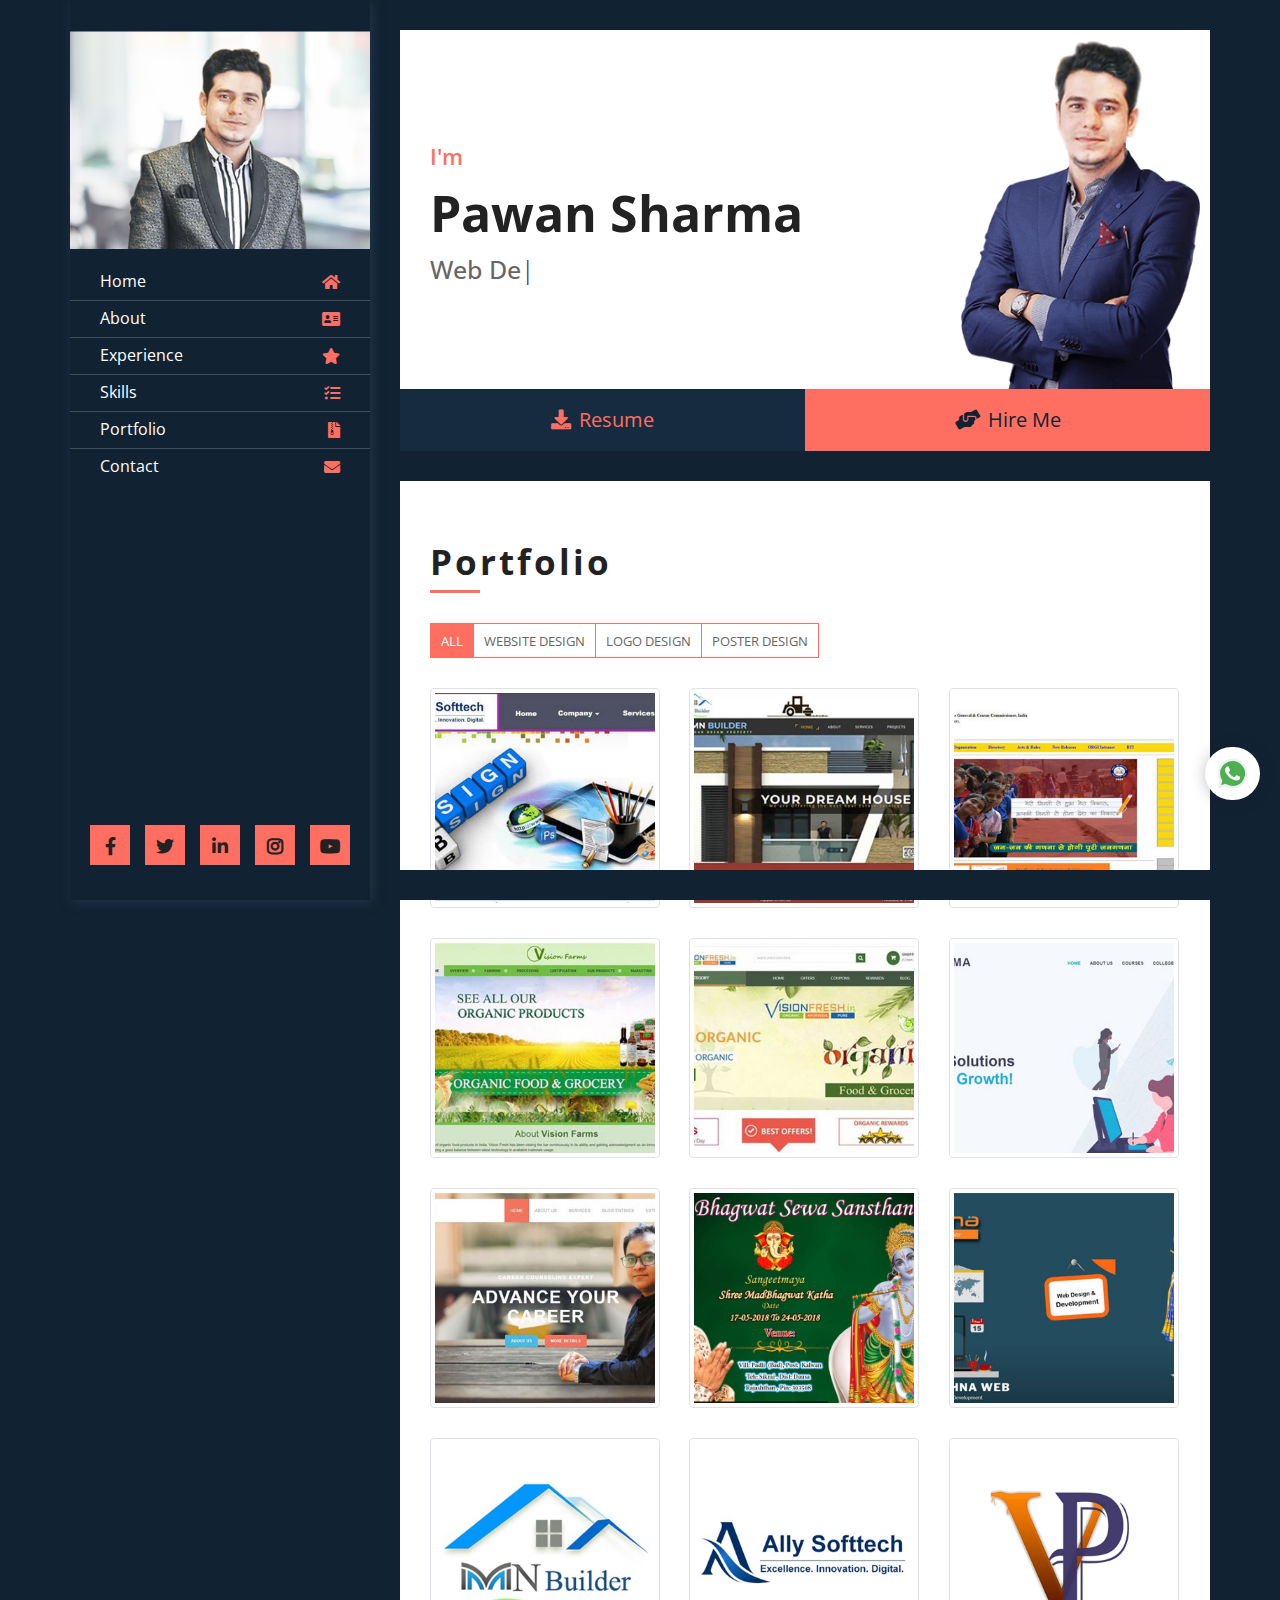
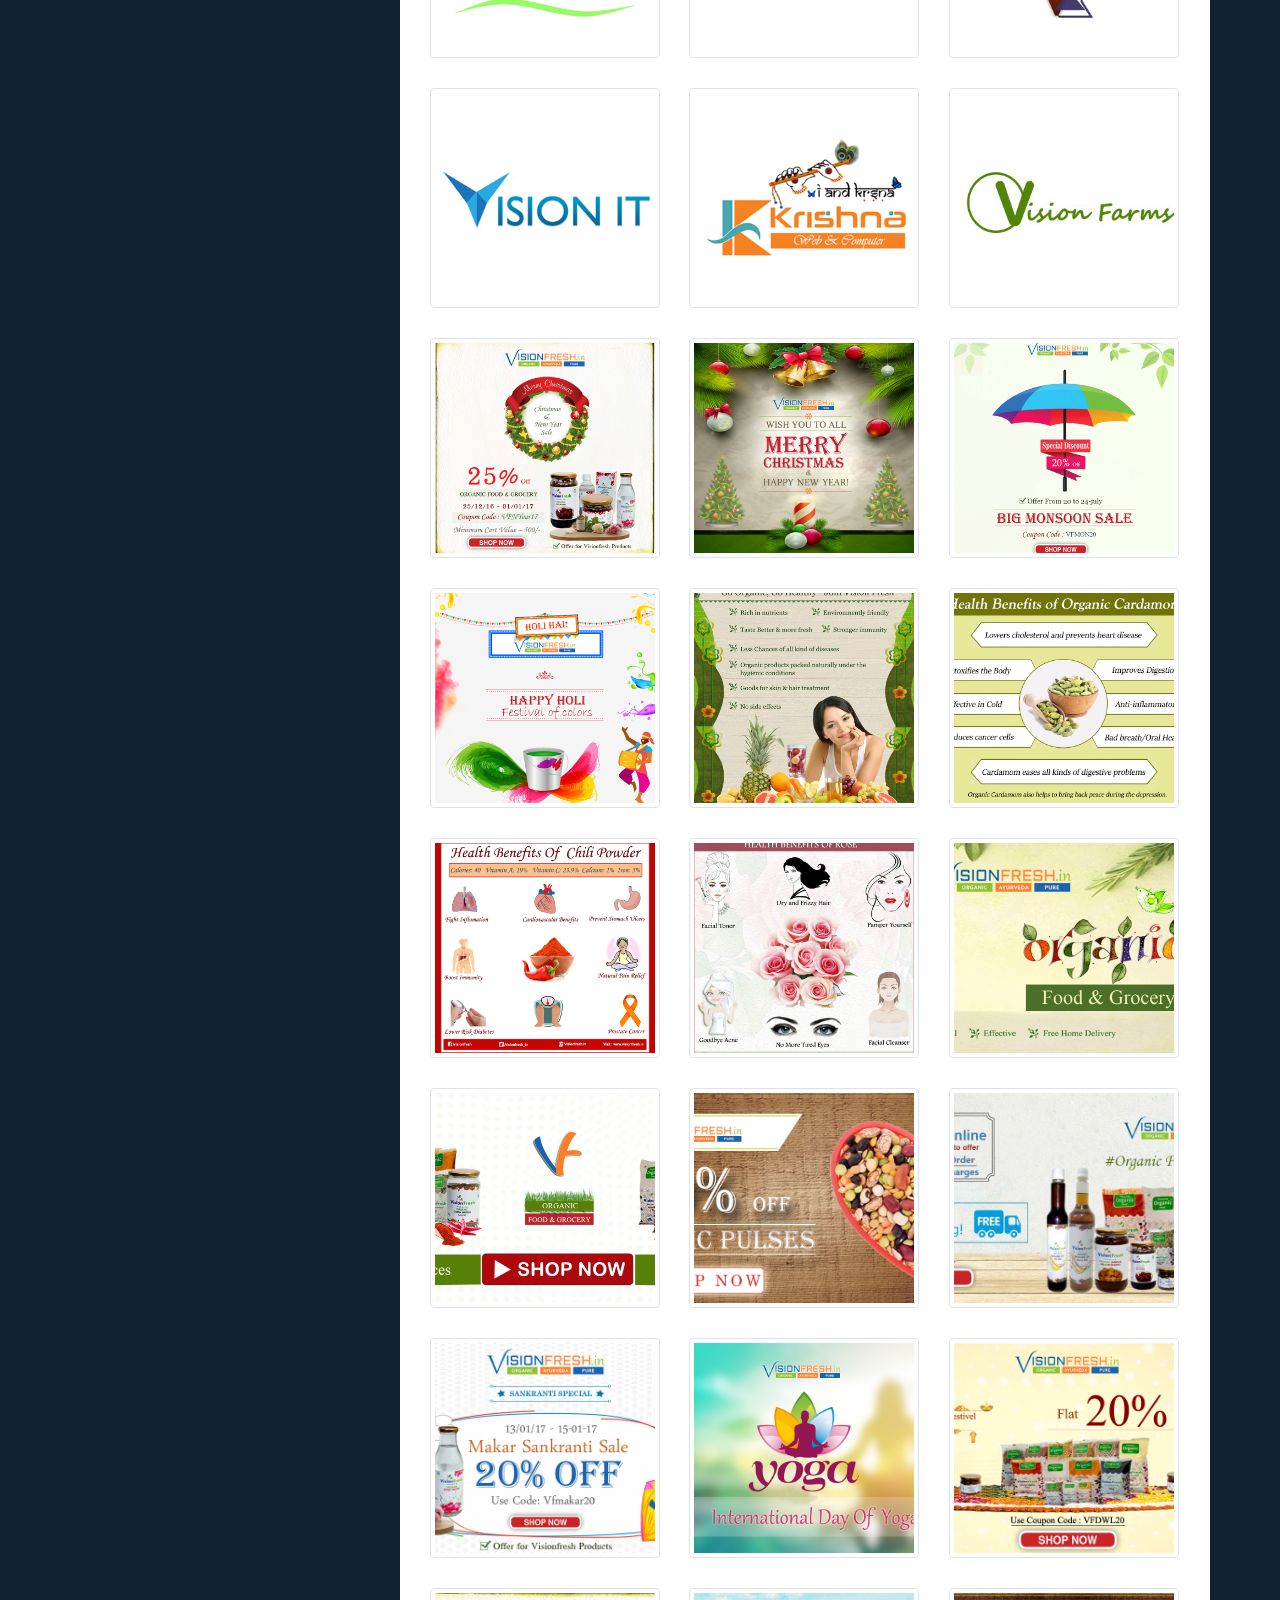
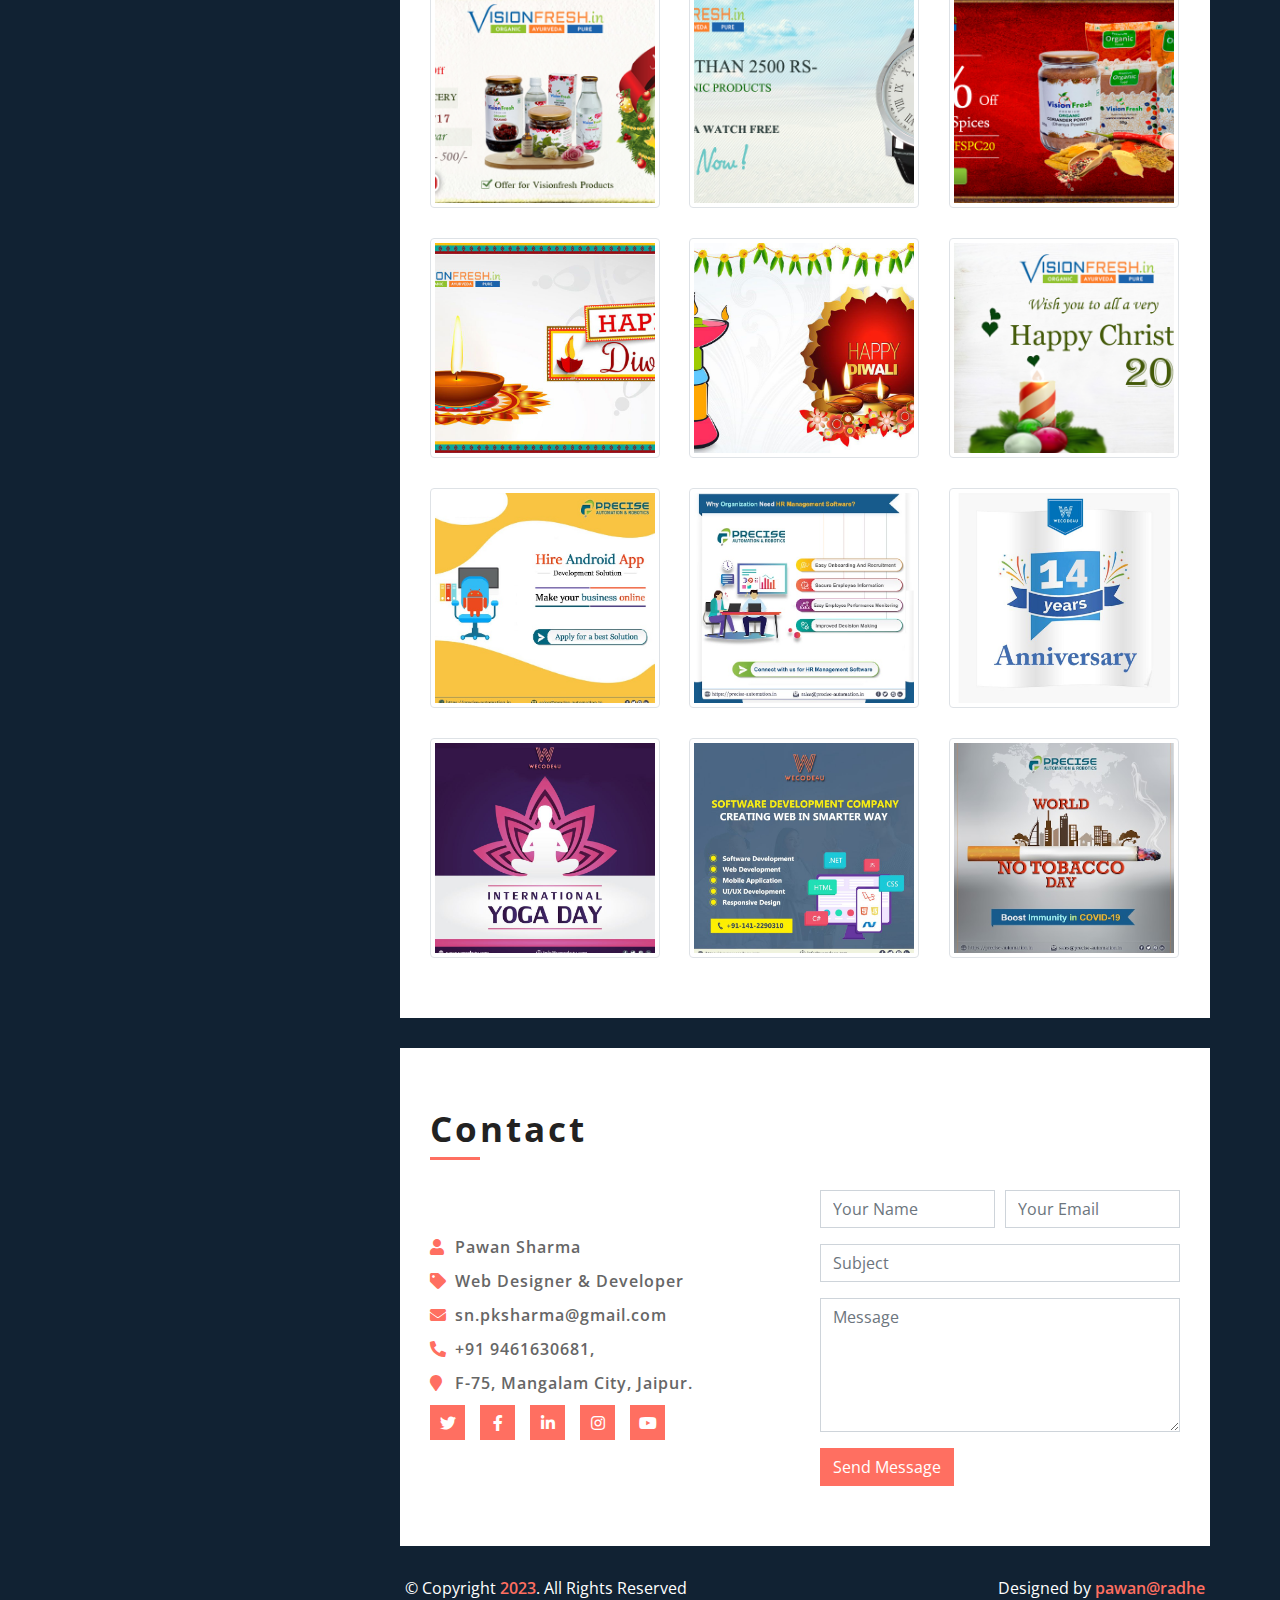
==== portfolio.html @ e3b27706 "add a portfolio" ====
<!DOCTYPE html>
<html lang="en">
<head>
<meta charset="utf-8">
<title>Pawan Sharma Web Designer, UI/UX Developer, Graphic Artist.</title>
<meta content="width=device-width, initial-scale=1.0" name="viewport">
<meta name="description" content="Pawan Sharma Web Designer, UI/UX Developer, Graphic Artist.">
<meta name="keywords" content="Pawan Sharma Web Designer, Web Developer, UI/UX Designer, UI/UX Developer, Graphic Designer">

<!-- Favicon -->
<link href="img/fevicon.png" rel="icon">
<!-- Google Fonts -->
<link href="https://fonts.googleapis.com/css2?family=Open+Sans:300;400;600;700;800&display=swap" rel="stylesheet">
<link href="https://cdnjs.cloudflare.com/ajax/libs/font-awesome/5.10.0/css/all.min.css" rel="stylesheet">
<!-- CSS Libraries -->
<link href="css/bootstrap.min.css" rel="stylesheet">
<link href="lib/slick/slick.css" rel="stylesheet">
<link href="lib/slick/slick-theme.css" rel="stylesheet">
<link href="lib/lightbox/css/lightbox.min.css" rel="stylesheet">

<!-- Stylesheet -->
<link href="css/style.css" rel="stylesheet">

</head>

<body data-spy="scroll" data-target=".navbar" data-offset="51">

    <div class="snowflake"></div>
    <div class="snowflake"></div>
    <div class="snowflake"></div>
    <div class="snowflake"></div>
    <div class="snowflake"></div>
    <div class="snowflake"></div>
    <div class="snowflake"></div>
    <div class="snowflake"></div>
    <div class="snowflake"></div>
    <div class="snowflake"></div>
    <div class="snowflake"></div>
    <div class="snowflake"></div>
    <div class="snowflake"></div>
    <div class="snowflake"></div>
    <div class="snowflake"></div>
    <div class="snowflake"></div>
    <div class="snowflake"></div>
    <div class="snowflake"></div>
    <div class="snowflake"></div>
    <div class="snowflake"></div>
    <div class="snowflake"></div>
    <div class="snowflake"></div>
    <div class="snowflake"></div>
    <div class="snowflake"></div>
    <div class="snowflake"></div>
    <div class="snowflake"></div>
    <div class="snowflake"></div>
    <div class="snowflake"></div>
    <div class="snowflake"></div>
    <div class="snowflake"></div>
    <div class="snowflake"></div>
    <div class="snowflake"></div>
    <div class="snowflake"></div>
    <div class="snowflake"></div>
    <div class="snowflake"></div>
    <div class="snowflake"></div>
    <div class="snowflake"></div>
    <div class="snowflake"></div>
    <div class="snowflake"></div>
    <div class="snowflake"></div>
    <div class="snowflake"></div>
    <div class="snowflake"></div>
    <div class="snowflake"></div>
    <div class="snowflake"></div>
    <div class="snowflake"></div>
    <div class="snowflake"></div>
    <div class="snowflake"></div>
    <div class="snowflake"></div>
    <div class="snowflake"></div>
    <div class="snowflake"></div>

    <div class="wrapper">
            <div class="sidebar"><br>
                <div class="sidebar-header">
                    <img src="img/profile-3.png" alt="Image">
                </div>
                <div class="sidebar-content">
                    <nav class="navbar navbar-expand-md bg-dark navbar-dark">
                        <a href="main.html" class="navbar-brand" style="font-family: cursive; font-size: 1.75rem;">Pawan Sharma</a>
                        <button type="button" class="navbar-toggler" data-toggle="collapse" data-target="#navbarCollapse">
                            <span class="navbar-toggler-icon"></span>
                        </button>
                        <div class="collapse navbar-collapse" id="navbarCollapse">
                            <ul class="nav navbar-nav">
                                <li class="nav-item">
                                    <a class="nav-link" href="main.html">Home<i class="fa fa-home"></i></a>
                                </li>
                                <li class="nav-item">
                                    <a class="nav-link" href="main.html">About<i class="fa fa-address-card"></i></a>
                                </li>
                                <li class="nav-item">
                                    <a class="nav-link" href="main.html">Experience<i class="fa fa-star"></i></a>
                                </li>
                                <li class="nav-item">
                                    <a class="nav-link" href="main.html">Skills<i class="fa fa-tasks"></i></a>
                                </li>
                                <li class="nav-item">
                                    <a class="nav-link" href="#portfolio">Portfolio<i class="fa fa-file-archive"></i></a>
                                </li>
                                <li class="nav-item">
                                    <a class="nav-link" href="#contact">Contact<i class="fa fa-envelope"></i></a>
                                </li>
                            </ul>
                        </div>
                    </nav>
                </div>
                <div class="sidebar-footer">
                    <a href="https://www.facebook.com/pkpawansharma2" target="_blank"><i class="fab fa-facebook-f"></i></a>
                    <a href="https://twitter.com/PawanRadhe" target="_blank"><i class="fab fa-twitter"></i></a>
                    <a href="https://www.linkedin.com/in/pawanwebdesigner/" target="_blank"><i class="fab fa-linkedin-in"></i></a>
                    <a href="#" target="_blank"><i class="fab fa-instagram" style="font-weight: bold"></i></a>
                    <a href="#" target="_blank"><i class="fab fa-youtube" style="font-weight: bold"></i></a>
                </div>
            </div>
            
            <div class="content">
                <!-- Header Start -->
                <div class="header" id="header">
                    <div class="content-inner">
                        <p>I'm</p>
                        <h1>Pawan Sharma</h1>
                        <h2></h2>
                        <div class="typed-text">Web Designer, Web Developer, Front End Developer, UI/UX Developer, Graphic Designer</div>
                    </div>
                </div>
                <!-- Header End -->
                
                <!-- Large Button Start -->
                <div class="large-btn">
                    <div class="content-inner">
                        <a class="btn" href="img/CURRICULUM_VITAE.pdf" target="_blank"><i class="fa fa-download"></i>Resume</a>
                        <a class="btn" href="#contact"><i class="fa fa-hands-helping"></i>Hire Me</a>
                    </div>
                </div>
                <!-- Large Button End -->
               
                <!-- Portfolio Start -->
                <div class="portfolio" id="portfolio">
                    <div class="content-inner">
                        <div class="content-header">
                            <h2>Portfolio</h2>
                        </div>
                        <div class="row">
                            <div class="col-lg-12">
                                <ul id="portfolio-flters">
                                    <li data-filter="*" class="filter-active">All</li>
                                    <li data-filter=".web-design">Website Design</li>
                                    <li data-filter=".logo-design">Logo Design</li>
                                    <li data-filter=".poster-design">Poster Design</li>
                                </ul>
                            </div>
                        </div>
                        <div class="row portfolio-container">
                            <div class="col-lg-4 col-md-6 portfolio-item web-design">
                                <div class="portfolio-wrap">
                                    <figure>
                                        <img src="img/Allysofttech-1.jpg" class="img-fluid img-thumbnail" alt="">
                                        <a href="img/Allysofttech-2.png" data-lightbox="portfolio" data-title="Ally Softtech" class="link-preview" title="Preview"><i class="fa fa-eye"></i></a>
                                        
                                        <a class="portfolio-title" href="#">Ally Softtech <span>www.allysofttech.com</span></a>
                                    </figure>
                                </div>
                            </div>

                            <div class="col-lg-4 col-md-6 portfolio-item web-design">
                                <div class="portfolio-wrap">
                                    <figure>
                                        <img src="img/mnbuilder-1.jpg" class="img-fluid img-thumbnail" alt="">
                                        <a href="img/mnbuilder-2.jpg" class="link-preview" data-lightbox="portfolio" data-title="MN Builder" title="Preview"><i class="fa fa-eye"></i></a>
                                        
                                        <a class="portfolio-title" href="#">MN Bulder <span>www.mnbuilder.co.in</span></a>
                                    </figure>
                                </div>
                            </div>

                            <div class="col-lg-4 col-md-6 portfolio-item web-design">
                                <div class="portfolio-wrap">
                                    <figure>
                                        <img src="img/ORGI-1.jpg" class="img-fluid img-thumbnail" alt="">
                                        <a href="img/ORGI-2.jpg" class="link-preview" data-lightbox="portfolio" data-title="Census of India" title="Preview"><i class="fa fa-eye"></i></a>
                                        
                                        <a class="portfolio-title" href="#">Census of India <span>www.censusindia.gov.in</span></a>
                                    </figure>
                                </div>
                            </div>

                            <div class="col-lg-4 col-md-6 portfolio-item web-design">
                                <div class="portfolio-wrap">
                                    <figure>
                                        <img src="img/visionfarm-1.jpg" class="img-fluid img-thumbnail" alt="">
                                        <a href="img/visionfarm-2.jpg" class="link-preview" data-lightbox="portfolio" data-title="Vision Farms" title="Preview"><i class="fa fa-eye"></i></a>

                                        <a class="portfolio-title" href="#">Vision Farms <span>www.visionfarms.in</span></a>
                                    </figure>
                                </div>
                            </div>

                            <div class="col-lg-4 col-md-6 portfolio-item web-design">
                                <div class="portfolio-wrap">
                                    <figure>
                                        <img src="img/visionfresh-1.jpg" class="img-fluid img-thumbnail" alt="">
                                        <a href="img/visionfresh-2.jpg" class="link-preview" data-lightbox="portfolio" data-title="Vision Fresh" title="Preview"><i class="fa fa-eye"></i></a>
                                        
                                        <a class="portfolio-title" href="#">Vision Fresh <span>www.visionfresh.in</span></a>
                                    </figure>
                                </div>
                            </div>

                            <div class="col-lg-4 col-md-6 portfolio-item web-design">
                                <div class="portfolio-wrap">
                                    <figure>
                                        <img src="img/CP-1.jpg" class="img-fluid img-thumbnail" alt="">
                                        <a href="img/CP-2.jpg" class="link-preview" data-lightbox="portfolio" data-title="CP Sharma" title="Preview"><i class="fa fa-eye"></i></a>
                                        
                                        <a class="portfolio-title" href="#">CP Sharma <span>Career Counsellor</span></a>
                                    </figure>
                                </div>
                            </div>

                            <div class="col-lg-4 col-md-6 portfolio-item web-design">
                                <div class="portfolio-wrap">
                                    <figure>
                                        <img src="img/CP-11.jpg" class="img-fluid img-thumbnail" alt="">
                                        <a href="img/CP-12.jpg" class="link-preview" data-lightbox="portfolio" data-title="CP Sharma" title="Preview"><i class="fa fa-eye"></i></a>
                                        
                                        <a class="portfolio-title" href="#">CP Sharma <span>www.cpsharma.com</span></a>
                                    </figure>
                                </div>
                            </div>

                            <div class="col-lg-4 col-md-6 portfolio-item web-design">
                                <div class="portfolio-wrap">
                                    <figure>
                                        <img src="img/rahul-1.png" class="img-fluid img-thumbnail" alt="">
                                        <a href="img/rahul-2.png" class="link-preview" data-lightbox="portfolio" data-title="Bhai Rahul Dwivedi" title="Preview"><i class="fa fa-eye"></i></a>
                                        
                                        <a class="portfolio-title" href="#">Bhai Rahul Dwivedi <span>www.bhairahuldwivedi.com</span></a>
                                    </figure>
                                </div>
                            </div>

                            <div class="col-lg-4 col-md-6 portfolio-item web-design">
                                <div class="portfolio-wrap">
                                    <figure>
                                        <img src="img/krishnaweb-1.jpg" class="img-fluid img-thumbnail" alt="">
                                        <a href="img/krishnaweb-2.jpg" class="link-preview" data-lightbox="portfolio" data-title="Krishna Web" title="Preview"><i class="fa fa-eye"></i></a>
                                        
                                        <a class="portfolio-title" href="#">Krishna Web <span>www.krishnaweb.co.in</span></a>
                                    </figure>
                                </div>
                            </div>

                            <div class="col-lg-4 col-md-6 portfolio-item logo-design">
                                <div class="portfolio-wrap">
                                    <figure>
                                        <img src="img/logo-1.png" class="img-fluid img-thumbnail" alt="">
                                        <a href="img/logo-1.2.png" class="link-preview" data-lightbox="portfolio" data-title="MN Builder" title="Preview"><i class="fa fa-eye"></i></a>
                                        
                                        <a class="portfolio-title" href="#">MN Builder <span>www.mnbuilder.com</span></a>
                                    </figure>
                                </div>
                            </div>

                            <div class="col-lg-4 col-md-6 portfolio-item logo-design">
                                <div class="portfolio-wrap">
                                    <figure>
                                        <img src="img/logo-2.png" class="img-fluid img-thumbnail" alt="">
                                        <a href="img/logo-2.2.png" class="link-preview" data-lightbox="portfolio" data-title="Ally Softtech" title="Preview"><i class="fa fa-eye"></i></a>
                                        
                                        <a class="portfolio-title" href="#">Ally Softtech <span>www.allysofttech.com</span></a>
                                    </figure>
                                </div>
                            </div>

                            <div class="col-lg-4 col-md-6 portfolio-item logo-design">
                                <div class="portfolio-wrap">
                                    <figure>
                                        <img src="img/logo-3.png" class="img-fluid img-thumbnail" alt="">
                                        <a href="img/logo-3.2.png" class="link-preview" data-lightbox="portfolio" data-title="Vision Primary" title="Preview"><i class="fa fa-eye"></i></a>
                                        
                                        <a class="portfolio-title" href="#">Vision Primary <span>www.visionprimary.co.in</span></a>
                                    </figure>
                                </div>
                            </div>

                            <div class="col-lg-4 col-md-6 portfolio-item logo-design">
                                <div class="portfolio-wrap">
                                    <figure>
                                        <img src="img/logo-4.png" class="img-fluid img-thumbnail" alt="">
                                        <a href="img/logo-4.2.png" class="link-preview" data-lightbox="portfolio" data-title="Vision IT" title="Preview"><i class="fa fa-eye"></i></a>
                                        
                                        <a class="portfolio-title" href="#">Vision IT <span>www.visionit.com</span></a>
                                    </figure>
                                </div>
                            </div>

                            <div class="col-lg-4 col-md-6 portfolio-item logo-design">
                                <div class="portfolio-wrap">
                                    <figure>
                                        <img src="img/logo-5.png" class="img-fluid img-thumbnail" alt="">
                                        <a href="img/logo-5.2.png" class="link-preview" data-lightbox="portfolio" data-title="Krishna" title="Preview"><i class="fa fa-eye"></i></a>
                                        
                                        <a class="portfolio-title" href="#">Krishna Web <span>www.krishna.com</span></a>
                                    </figure>
                                </div>
                            </div>

                            <div class="col-lg-4 col-md-6 portfolio-item logo-design">
                                <div class="portfolio-wrap">
                                    <figure>
                                        <img src="img/logo-6.png" class="img-fluid img-thumbnail" alt="">
                                        <a href="img/logo-6.2.png" class="link-preview" data-lightbox="portfolio" data-title="Vision Farms" title="Preview"><i class="fa fa-eye"></i></a>
                                        
                                        <a class="portfolio-title" href="#">Vision Farms <span>www.visionfarms.com</span></a>
                                    </figure>
                                </div>
                            </div>
                        

                            <div class="col-lg-4 col-md-6 portfolio-item poster-design">
                                <div class="portfolio-wrap">
                                    <figure>
                                        <img src="img/poster_1.png" class="img-fluid img-thumbnail" alt="">
                                        <a href="img/poster_1.png" class="link-preview" data-lightbox="portfolio" data-title="CP Sharma" title="Preview"><i class="fa fa-eye"></i></a>
                                        
                                        <a class="portfolio-title" href="#">Merry Christmas <span>View Large</span></a>
                                    </figure>
                                </div>
                            </div>

                            <div class="col-lg-4 col-md-6 portfolio-item poster-design">
                                <div class="portfolio-wrap">
                                    <figure>
                                        <img src="img/poster_2.png" class="img-fluid img-thumbnail" alt="">
                                        <a href="img/poster_2.png" class="link-preview" data-lightbox="portfolio" data-title="Bhai Rahul Dwivedi" title="Preview"><i class="fa fa-eye"></i></a>
                                        
                                        <a class="portfolio-title" href="#">Merry Christmas <span>View Large</span></a>
                                    </figure>
                                </div>
                            </div>

                            <div class="col-lg-4 col-md-6 portfolio-item poster-design">
                                <div class="portfolio-wrap">
                                    <figure>
                                        <img src="img/poster_3.png" class="img-fluid img-thumbnail" alt="">
                                        <a href="img/poster_3.png" class="link-preview" data-lightbox="portfolio" data-title="Krishna Web" title="Preview"><i class="fa fa-eye"></i></a>
                                        <
                                        <a class="portfolio-title" href="#">Mansoon Sale <span>View Large</span></a>
                                    </figure>
                                </div>
                            </div>

                            <div class="col-lg-4 col-md-6 portfolio-item poster-design">
                                <div class="portfolio-wrap">
                                    <figure>
                                        <img src="img/poster_4.png" class="img-fluid img-thumbnail" alt="">
                                        <a href="img/poster_4.png" class="link-preview" data-lightbox="portfolio" data-title="CP Sharma" title="Preview"><i class="fa fa-eye"></i></a>
                                       
                                        <a class="portfolio-title" href="#">Happy Holi <span>view Large</span></a>
                                    </figure>
                                </div>
                            </div>

                            <div class="col-lg-4 col-md-6 portfolio-item poster-design">
                                <div class="portfolio-wrap">
                                    <figure>
                                        <img src="img/poster_5.png" class="img-fluid img-thumbnail" alt="">
                                        <a href="img/poster_5.png" class="link-preview" data-lightbox="portfolio" data-title="Bhai Rahul Dwivedi" title="Preview"><i class="fa fa-eye"></i></a>
                                        
                                        <a class="portfolio-title" href="#">Organic Benefits <span>View Large</span></a>
                                    </figure>
                                </div>
                            </div>

                            <div class="col-lg-4 col-md-6 portfolio-item poster-design">
                                <div class="portfolio-wrap">
                                    <figure>
                                        <img src="img/poster_6.png" class="img-fluid img-thumbnail" alt="">
                                        <a href="img/poster_6.png" class="link-preview" data-lightbox="portfolio" data-title="Krishna Web" title="Preview"><i class="fa fa-eye"></i></a>
                                        
                                        <a class="portfolio-title" href="#">Organic Cardamom<span>View Large</span></a>
                                    </figure>
                                </div>
                            </div>

                            <div class="col-lg-4 col-md-6 portfolio-item poster-design">
                                <div class="portfolio-wrap">
                                    <figure>
                                        <img src="img/poster_7.png" class="img-fluid img-thumbnail" alt="">
                                        <a href="img/poster_7.png" class="link-preview" data-lightbox="portfolio" data-title="Krishna Web" title="Preview"><i class="fa fa-eye"></i></a>
                                        
                                        <a class="portfolio-title" href="">Chilli Powder Benefits <span>View Large</span></a>
                                    </figure>
                                </div>
                            </div>
                            <div class="col-lg-4 col-md-6 portfolio-item poster-design">
                                <div class="portfolio-wrap">
                                    <figure>
                                        <img src="img/poster_8.jpeg" class="img-fluid img-thumbnail" alt="">
                                        <a href="img/poster_8.jpeg" class="link-preview" data-lightbox="portfolio" data-title="Krishna Web" title="Preview"><i class="fa fa-eye"></i></a>
                                        
                                        <a class="portfolio-title" href="">Rose Benefits <span>View Large</span></a>
                                    </figure>
                                </div>
                            </div>
                            <div class="col-lg-4 col-md-6 portfolio-item poster-design">
                                <div class="portfolio-wrap">
                                    <figure>
                                        <img src="img/poster_9.png" class="img-fluid img-thumbnail" alt="">
                                        <a href="img/poster_9.png" class="link-preview" data-lightbox="portfolio" data-title="Krishna Web" title="Preview"><i class="fa fa-eye"></i></a>
                                        
                                        <a class="portfolio-title" href="">Organic <span>View Large</span></a>
                                    </figure>
                                </div>
                            </div>
                            <div class="col-lg-4 col-md-6 portfolio-item poster-design">
                                <div class="portfolio-wrap">
                                    <figure>
                                        <img src="img/poster_10.png" class="img-fluid img-thumbnail" alt="">
                                        <a href="img/poster_10.png" class="link-preview" data-lightbox="portfolio" data-title="Krishna Web" title="Preview"><i class="fa fa-eye"></i></a>
                                        
                                        <a class="portfolio-title" href="">Organic Food <span>View Large</span></a>
                                    </figure>
                                </div>
                            </div>
                            <div class="col-lg-4 col-md-6 portfolio-item poster-design">
                                <div class="portfolio-wrap">
                                    <figure>
                                        <img src="img/poster_11.png" class="img-fluid img-thumbnail" alt="">
                                        <a href="img/poster_11.png" class="link-preview" data-lightbox="portfolio" data-title="Krishna Web" title="Preview"><i class="fa fa-eye"></i></a>
                                       
                                        <a class="portfolio-title" href="">Organic Pulses <span>View Large</span></a>
                                    </figure>
                                </div>
                            </div>
                            <div class="col-lg-4 col-md-6 portfolio-item poster-design">
                                <div class="portfolio-wrap">
                                    <figure>
                                        <img src="img/poster_12.jpeg" class="img-fluid img-thumbnail" alt="">
                                        <a href="img/poster_12.jpeg" class="link-preview" data-lightbox="portfolio" data-title="Krishna Web" title="Preview"><i class="fa fa-eye"></i></a>
                                        
                                        <a class="portfolio-title" href="">Organic Food <span>View Large</span></a>
                                    </figure>
                                </div>
                            </div>
                            <div class="col-lg-4 col-md-6 portfolio-item poster-design">
                                <div class="portfolio-wrap">
                                    <figure>
                                        <img src="img/poster_13.png" class="img-fluid img-thumbnail" alt="">
                                        <a href="img/poster_13.png" class="link-preview" data-lightbox="portfolio" data-title="Krishna Web" title="Preview"><i class="fa fa-eye"></i></a>
                                        
                                        <a class="portfolio-title" href="">Makar Sankranti <span>View Large</span></a>
                                    </figure>
                                </div>
                            </div>
                            <div class="col-lg-4 col-md-6 portfolio-item poster-design">
                                <div class="portfolio-wrap">
                                    <figure>
                                        <img src="img/poster_14.png" class="img-fluid img-thumbnail" alt="">
                                        <a href="img/poster_14.png" class="link-preview" data-lightbox="portfolio" data-title="Krishna Web" title="Preview"><i class="fa fa-eye"></i></a>
                                       
                                        <a class="portfolio-title" href="">Yoga Day <span>View Large</span></a>
                                    </figure>
                                </div>
                            </div>
                            <div class="col-lg-4 col-md-6 portfolio-item poster-design">
                                <div class="portfolio-wrap">
                                    <figure>
                                        <img src="img/poster_15.png" class="img-fluid img-thumbnail" alt="">
                                        <a href="img/poster_15.png" class="link-preview" data-lightbox="portfolio" data-title="Krishna Web" title="Preview"><i class="fa fa-eye"></i></a>
                                       
                                        <a class="portfolio-title" href="">Diwali Sale <span>View More</span></a>
                                    </figure>
                                </div>
                            </div>
                            <div class="col-lg-4 col-md-6 portfolio-item poster-design">
                                <div class="portfolio-wrap">
                                    <figure>
                                        <img src="img/poster_16.png" class="img-fluid img-thumbnail" alt="">
                                        <a href="img/poster_16.png" class="link-preview" data-lightbox="portfolio" data-title="Krishna Web" title="Preview"><i class="fa fa-eye"></i></a>
                                        
                                        <a class="portfolio-title" href="">Christmas Sale <span>View More</span></a>
                                    </figure>
                                </div>
                            </div>
                            <div class="col-lg-4 col-md-6 portfolio-item poster-design">
                                <div class="portfolio-wrap">
                                    <figure>
                                        <img src="img/poster_17.png" class="img-fluid img-thumbnail" alt="">
                                        <a href="img/poster_17.png" class="link-preview" data-lightbox="portfolio" data-title="Krishna Web" title="Preview"><i class="fa fa-eye"></i></a>
                                       
                                        <a class="portfolio-title" href="">Win Offer <span>View Large</span></a>
                                    </figure>
                                </div>
                            </div>
                            <div class="col-lg-4 col-md-6 portfolio-item poster-design">
                                <div class="portfolio-wrap">
                                    <figure>
                                        <img src="img/poster_18.png" class="img-fluid img-thumbnail" alt="">
                                        <a href="img/poster_18.png" class="link-preview" data-lightbox="portfolio" data-title="Krishna Web" title="Preview"><i class="fa fa-eye"></i></a>
                                       
                                        <a class="portfolio-title" href="">Organic Spices <span>View Large</span></a>
                                    </figure>
                                </div>
                            </div>
                            <div class="col-lg-4 col-md-6 portfolio-item poster-design">
                                <div class="portfolio-wrap">
                                    <figure>
                                        <img src="img/poster_19.jpg" class="img-fluid img-thumbnail" alt="">
                                        <a href="img/poster_19.jpg" class="link-preview" data-lightbox="portfolio" data-title="Krishna Web" title="Preview"><i class="fa fa-eye"></i></a>
                                       
                                        <a class="portfolio-title" href="">Happy Diwali <span>View Large</span></a>
                                    </figure>
                                </div>
                            </div>
                            <div class="col-lg-4 col-md-6 portfolio-item poster-design">
                                <div class="portfolio-wrap">
                                    <figure>
                                        <img src="img/poster_20.jpg" class="img-fluid img-thumbnail" alt="">
                                        <a href="img/poster_20.jpg" class="link-preview" data-lightbox="portfolio" data-title="Krishna Web" title="Preview"><i class="fa fa-eye"></i></a>
                                        
                                        <a class="portfolio-title" href="">Happy Diwali <span>View Large</span></a>
                                    </figure>
                                </div>
                            </div>
                            <div class="col-lg-4 col-md-6 portfolio-item poster-design">
                                <div class="portfolio-wrap">
                                    <figure>
                                        <img src="img/poster_21.png" class="img-fluid img-thumbnail" alt="">
                                        <a href="img/poster_21.png" class="link-preview" data-lightbox="portfolio" data-title="Krishna Web" title="Preview"><i class="fa fa-eye"></i></a>
                                       
                                        <a class="portfolio-title" href="">Happy Christmas <span>View Large</span></a>
                                    </figure>
                                </div>
                            </div>
                            
                            <div class="col-lg-4 col-md-6 portfolio-item poster-design">
                                <div class="portfolio-wrap">
                                    <figure>
                                        <img src="img/Hire-Android.jpg" class="img-fluid img-thumbnail" alt="">
                                        <a href="img/Hire-Android.jpg" class="link-preview" data-lightbox="portfolio" data-title="Hire Android Developer" title="Preview"><i class="fa fa-eye"></i></a>
                                       
                                        <a class="portfolio-title" href="">Hire Android Developer <span>View Large</span></a>
                                    </figure>
                                </div>
                            </div>
                            <div class="col-lg-4 col-md-6 portfolio-item poster-design">
                                <div class="portfolio-wrap">
                                    <figure>
                                        <img src="img/HRMS.jpg" class="img-fluid img-thumbnail" alt="">
                                        <a href="img/HRMS.jpg" class="link-preview" data-lightbox="portfolio" data-title="HRMS Services" title="Preview"><i class="fa fa-eye"></i></a>
                                       
                                        <a class="portfolio-title" href="">HRMS Services <span>View Large</span></a>
                                    </figure>
                                </div>
                            </div>
                            <div class="col-lg-4 col-md-6 portfolio-item poster-design">
                                <div class="portfolio-wrap">
                                    <figure>
                                        <img src="img/wecode4u_14.jpg" class="img-fluid img-thumbnail" alt="">
                                        <a href="img/wecode4u_14.jpg" class="link-preview" data-lightbox="portfolio" data-title="14th Anniversery" title="Preview"><i class="fa fa-eye"></i></a>
                                       
                                        <a class="portfolio-title" href="">14th Anniversery <span>View Large</span></a>
                                    </figure>
                                </div>
                            </div>

                            <div class="col-lg-4 col-md-6 portfolio-item poster-design">
                                <div class="portfolio-wrap">
                                    <figure>
                                        <img src="img/wecode4u_yoga_day.jpg" class="img-fluid img-thumbnail" alt="">
                                        <a href="img/wecode4u_yoga_day.jpg" class="link-preview" data-lightbox="portfolio" data-title="Happy Yoga Day" title="Preview"><i class="fa fa-eye"></i></a>
                                       
                                        <a class="portfolio-title" href="">Happy Yoga Day <span>View Large</span></a>
                                    </figure>
                                </div>
                            </div>
                            <div class="col-lg-4 col-md-6 portfolio-item poster-design">
                                <div class="portfolio-wrap">
                                    <figure>
                                        <img src="img/wecode4u_services.jpg" class="img-fluid img-thumbnail" alt="">
                                        <a href="img/wecode4u_services.jpg" class="link-preview" data-lightbox="portfolio" data-title="Software Services" title="Preview"><i class="fa fa-eye"></i></a>
                                       
                                        <a class="portfolio-title" href="">Software Services <span>View Large</span></a>
                                    </figure>
                                </div>
                            </div>
                            <div class="col-lg-4 col-md-6 portfolio-item poster-design">
                                <div class="portfolio-wrap">
                                    <figure>
                                        <img src="img/World-Tobacco-Day.jpg" class="img-fluid img-thumbnail" alt="">
                                        <a href="img/World-Tobacco-Day.jpg" class="link-preview" data-lightbox="portfolio" data-title="No Tobacco Day" title="Preview"><i class="fa fa-eye"></i></a>
                                       
                                        <a class="portfolio-title" href="">World No Tobacco Day <span>View Large</span></a>
                                    </figure>
                                </div>
                            </div>

                    </div>
                </div>
            </div>
                <!-- Portfolio Start -->
                
                
                <!-- Contact Start -->
                <div class="contact" id="contact">
                    <div class="content-inner">
                        <div class="content-header">
                            <h2>Contact</h2>
                        </div>
                        <div class="row align-items-center">
                            <div class="col-md-6">
                                <div class="contact-info">
                                    <p><i class="fa fa-user"></i>Pawan Sharma</p>
                                    <p><i class="fa fa-tag"></i>Web Designer & Developer</p>
                                    <p><i class="fa fa-envelope"></i><a href="mailto:info@example.com">sn.pksharma@gmail.com</a></p>
                                    <p><i class="fa fa-phone p-phone"></i><a href="tel:9461630681">+91 9461630681,</a></p>
                                    <p><i class="fa fa-map-marker"></i>F-75, Mangalam City, Jaipur.</p>
                                    <div class="social">
                                        <a class="btn" href="https://twitter.com/PawanRadhe" target="_blank"><i class="fab fa-twitter"></i></a>
                                        <a class="btn" href="https://www.facebook.com/pkpawansharma2" target="_blank"><i class="fab fa-facebook-f"></i></a>
                                        <a class="btn" href="https://www.linkedin.com/in/pawanwebdesigner/" target="_blank"><i class="fab fa-linkedin-in"></i></a>
                                        <a class="btn" href=""><i class="fab fa-instagram"></i></a>
                                        <a class="btn" href=""><i class="fab fa-youtube"></i></a>
                                    </div>
                                </div>
                            </div>
                            <div class="col-md-6">
                                <div class="form">
                                    <form action="" method="post">
                                        <div class="form-row">
                                            <div class="form-group col-md-6">
                                                <input type="text" name="name" class="form-control" placeholder="Your Name" required />
                                            </div>
                                            <div class="form-group col-md-6">
                                                <input type="email" name="email" class="form-control" placeholder="Your Email" required />
                                            </div>
                                        </div>
                                        <div class="form-group">
                                            <input type="text" name="subject" class="form-control" placeholder="Subject" required />
                                        </div>
                             <!--            <div class="form-group">
                                            <input type="text" name="phone" class="form-control" placeholder="Phone" required />
                                        </div>-->
                                        <div class="form-group">
                                            <textarea class="form-control" name="message" rows="5" placeholder="Message" required></textarea>
                                        </div>
                                        <div><button class="btn" type="submit" name="submit">Send Message</button></div>
                                    </form>
                                </div>
                            </div>
                        </div>
                    </div>
                </div>
                <!-- Contact End -->
                
                <!-- Footer Start -->
                <div class="footer">
                    <div class="content-inner">
                        <div class="row align-items-center">
                            <div class="col-md-6">
                                <p style="color: #ffffff">&copy; Copyright <a href="#">2023</a>. All Rights Reserved</p>
                            </div>
                            <div class="col-md-6">
                                <p style="color: #ffffff">Designed by <a href="#">pawan@radhe</a></p>
                            </div>
                        </div>
                    </div>
                </div>
                <!-- Footer End -->

                <div id='whatsapp-chat' class='hide'>
                  <div class='whatsapp-chat-header'>
                      <div class='whatsapp-chat-avatar'>
                        <img src='img/about-4.png' alt="The Pawan Sharma" />
                      </div>
                      <p><span class="whatsapp-chat-name">Pawan</span><br><small>Typically replies within an hour</small></p>
                  </div>
                  
                  <div class='start-chat'>
                    <div pattern="https://elfsight.com/assets/chats/patterns/whatsapp.png" class="WhatsappChat__Component-sc-1wqac52-0 whatsapp-chat-body">
                      <div class="WhatsappChat__MessageContainer-sc-1wqac52-1 dAbFpq">
                        <div style="opacity: 0;" class="WhatsappDots__Component-pks5bf-0 eJJEeC">
                          <div class="WhatsappDots__ComponentInner-pks5bf-1 hFENyl">
                            <div class="WhatsappDots__Dot-pks5bf-2 WhatsappDots__DotOne-pks5bf-3 ixsrax"></div>
                            <div class="WhatsappDots__Dot-pks5bf-2 WhatsappDots__DotTwo-pks5bf-4 dRvxoz"></div>
                            <div class="WhatsappDots__Dot-pks5bf-2 WhatsappDots__DotThree-pks5bf-5 kXBtNt"></div>
                          </div>
                        </div>
                        <div style="opacity: 1;" class="WhatsappChat__Message-sc-1wqac52-4 kAZgZq">
                          <div class="WhatsappChat__Author-sc-1wqac52-3 bMIBDo">Pawan</div>
                          <div class="WhatsappChat__Text-sc-1wqac52-2 iSpIQi">Hi there 👋<br><br>How can I help you?</div>
                        </div>
                      </div>
                    </div>

                    <div class='blanter-msg'>
                      <textarea id='chat-input' placeholder='Write a response' maxlength='120' row='1'></textarea>
                      <a href='javascript:void;' id='send-it'><svg viewBox="0 0 448 448"><path d="M.213 32L0 181.333 320 224 0 266.667.213 416 448 224z"/></svg></a>

                    </div>
                  </div>
                  <div id='get-number'>919461630681</div>
                  <a class='close-chat' href='javascript:void'>×</a>
                </div>
                <a class='blantershow-chat' href='javascript:void' title='Show Chat'><svg width="25" viewBox="0 0 24 24"><defs/><path fill="#eceff1" d="M20.5 3.4A12.1 12.1 0 0012 0 12 12 0 001.7 17.8L0 24l6.3-1.7c2.8 1.5 5 1.4 5.8 1.5a12 12 0 008.4-20.3z"/><path fill="#4caf50" d="M12 21.8c-3.1 0-5.2-1.6-5.4-1.6l-3.7 1 1-3.7-.3-.4A9.9 9.9 0 012.1 12a10 10 0 0117-7 9.9 9.9 0 01-7 16.9z"/><path fill="#fafafa" d="M17.5 14.3c-.3 0-1.8-.8-2-.9-.7-.2-.5 0-1.7 1.3-.1.2-.3.2-.6.1s-1.3-.5-2.4-1.5a9 9 0 01-1.7-2c-.3-.6.4-.6 1-1.7l-.1-.5-1-2.2c-.2-.6-.4-.5-.6-.5-.6 0-1 0-1.4.3-1.6 1.8-1.2 3.6.2 5.6 2.7 3.5 4.2 4.2 6.8 5 .7.3 1.4.3 1.9.2.6 0 1.7-.7 2-1.4.3-.7.3-1.3.2-1.4-.1-.2-.3-.3-.6-.4z"/></svg> </a>
            </div>
        </div>
        
        <!-- Back to Top -->
        <a href="#" class="back-to-top"><i class="fa fa-angle-double-up"></i></a>

        <!-- JavaScript Libraries -->
        <script src="https://code.jquery.com/jquery-3.4.1.min.js"></script>
        <script src="https://stackpath.bootstrapcdn.com/bootstrap/4.4.1/js/bootstrap.bundle.min.js"></script>
        <script src="lib/easing/easing.min.js"></script>
        <script src="lib/slick/slick.min.js"></script>
        <script src="lib/typed/typed.min.js"></script>
        <script src="lib/waypoints/waypoints.min.js"></script>
        <script src="lib/isotope/isotope.pkgd.min.js"></script>
        <script src="lib/lightbox/js/lightbox.min.js"></script>
        
        <!-- Template Javascript -->
        <script src="js/main.js"></script>

        <!--------------- Whatsapp Button ---------------->

        <script type="text/javascript">
        /* Whatsapp Chat Widget by www.bloggermix.com */
        $(document).on("click", "#send-it", function () {
          var a = document.getElementById("chat-input");
          if ("" != a.value) {
            var b = $("#get-number").text(),
              c = document.getElementById("chat-input").value,
              d = "https://web.whatsapp.com/send",
              e = b,
              f = "&text=" + c;
            if (
              /Android|webOS|iPhone|iPad|iPod|BlackBerry|IEMobile|Opera Mini/i.test(
                navigator.userAgent
              )
            )
              var d = "whatsapp://send";
            var g = d + "?phone=" + e + f;
            window.open(g, "_blank");
          }
        }),
          $(document).on("click", ".informasi", function () {
            (document.getElementById("get-number").innerHTML = $(this)
              .children(".my-number")
              .text()),
              $(".start-chat,.get-new").addClass("show").removeClass("hide"),
              $(".home-chat,.head-home").addClass("hide").removeClass("show"),
              (document.getElementById("get-nama").innerHTML = $(this)
                .children(".info-chat")
                .children(".chat-nama")
                .text()),
              (document.getElementById("get-label").innerHTML = $(this)
                .children(".info-chat")
                .children(".chat-label")
                .text());
          }),
          $(document).on("click", ".close-chat", function () {
            $("#whatsapp-chat").addClass("hide").removeClass("show");
          }),
          $(document).on("click", ".blantershow-chat", function () {
            $("#whatsapp-chat").addClass("show").removeClass("hide");
          });
        </script>

    </body>
</html>
---- css/style.css ----
/**********************************/
/********** General CSS ***********/
/**********************************/
body {
    color: #666666;
    /*background: #F6D155;*/
    font-family: 'Open Sans', sans-serif;
}

a {
    color: #222222;
    transition: all .3s;
}

a:hover,
a:active,
a:focus {
    color: #FF6F61;
    outline: none;
    text-decoration: none;
}

.btn:focus {
    box-shadow: none;
}

/**********************************/
/****** Layout with Sidebar *******/
/**********************************/
.wrapper {
    position: relative;
    margin: 0 auto;
    width: 100%;
    max-width: 1140px;
}

.wrapper .sidebar {
    position: relative;
    width: 100%;
    float: left;
    background: #112233;
    box-shadow: 2px 2px 10px 0px #24364b;
}

.wrapper .content {
    position: relative;
    width: 100%;
    padding: 15px;
    float: left;
    background: linear-gradient(#123, #123);
}

.wrapper .sidebar-header,
.wrapper .sidebar-footer {
    display: none;
}

.navbar {
    padding: 15px;
    background: #112233 !important;
}

.navbar-expand-md .navbar-nav .nav-item {
    width: 100%;
    border-top: 1px solid rgba(255, 255, 255, .2);
}

.navbar-expand-md .navbar-nav .nav-item:first-child{
    border-top: none;
}

.navbar-expand-md .navbar-nav .nav-link {
    color: #ffffff;
    padding: 5px 15px 7px 15px;
    transition: all .3s;
}

.navbar-expand-md .navbar-nav .nav-link i {
    color: #FF6F61;
    float: right;
    padding-top: 5px;
    transition: all .3s;
}

.navbar-expand-md .navbar-nav .nav-link:hover,
.navbar-expand-md .navbar-nav .nav-link.active {
    color: #FF6F61;
}

.navbar-expand-md .navbar-nav .nav-link:hover i,
.navbar-expand-md .navbar-nav .nav-link.active i{
    color: #ffffff;
}


.wrapper .sidebar,
.wrapper .content {
    -webkit-transition: margin 200ms ease-out;
    -moz-transition: margin 200ms ease-out;
    -o-transition: margin 200ms ease-out;
    transition: margin 200ms ease-out;
}

@media (min-width: 768px) {
    .wrapper .content {
        padding: 30px 0px 30px 30px;
    }
    
    .wrapper .content::before,
    .wrapper .content::after {
        position: fixed;
        content: "";
        width: 100%;
        height: 30px;
        background: #123;
        z-index: 1;
    }
    
    .wrapper .content::before {
        top: 0;
    }
    
    .wrapper .content::after {
        bottom: 0;
    }
    
    .wrapper .sidebar {
        position: fixed;
        width: 300px;
        height: 100%;
        margin-left: -250px;
        float: left;
        overflow: auto;
        scrollbar-width: thin;
        scrollbar-color: gray;
        z-index: 2;
        box-shadow: 2px 2px 10px 0px #24364b;
    }

    .wrapper .sidebar:hover {
        margin-left: 0px;
    }
    
    .wrapper .content {
        position: relative;
        width: calc(100% - 50px);
        margin-left: 50px;
        float: right;
    }
    
    .wrapper .sidebar:hover  .sidebar-header {
        position: relative;
        display: block;
        width: 100%;
    }

    .wrapper .sidebar .sidebar-header img {
        width: 100%;
        height: auto;
    }
    
    .navbar-brand {
        display: none;
    }
    
    .navbar {
        padding: 15px 0;
        flex-direction: column;
    }
    
    .wrapper .sidebar:hover .navbar-expand-md .navbar-nav .nav-link {
        padding: 5px 30px 7px 30px;
    }
    
    .wrapper .sidebar::-webkit-scrollbar {
        width: 7px;
    }

    .wrapper .sidebar::-webkit-scrollbar-track {
        -webkit-box-shadow: inset 0 0 6px rgba(0,0,0,0.1);
    }

    .wrapper .sidebar::-webkit-scrollbar-thumb {
        background-color: darkgrey;
        outline: 1px solid slategrey;
        border-radius: 7px
    }
    
    .navbar-brand {
        display: none;
    }
    
    .sidebar .sidebar-footer {
        width: 300px;
        position: fixed;
        bottom: 20px;
        padding: 15px;
        font-size: 0;
        text-align: center;
        background: #112233;
    }
    
    .sidebar .sidebar-footer a {
        display: inline-block;
        width: 40px;
        height: 40px;
        padding: 8px 0;
        margin: 0 15px 0px 0;
        text-align: center;
        font-size: 18px;
        color: #222222;
        background: #FF6F61;
    }
    
    /*.sidebar-content {*/
    /*    border: 1px solid rgba(255, 255, 255, .1);*/
    /*}*/
    /*.sidebar-footer {*/
    /*    border: 1px solid rgba(255, 255, 255, .1);*/
    /*}*/
    
    .sidebar .sidebar-footer a:last-child {
        margin-right: 0;
    }
    
    .sidebar .sidebar-footer a:hover {
        color: #FF6F61;
        background: #ffffff;
    }
    
    .sidebar:hover .sidebar-footer {
        display: block;
    }
}

@media (min-width: 992px) {
    .wrapper .sidebar {
        margin: 0;
    }

    .wrapper .content {
        width: calc(100% - 300px);
        margin-left: 300px;
    }

    .sidebar .sidebar-header {
        position: relative;
        display: block;
        width: 100%;
    }
    
    .navbar-expand-md .navbar-nav .nav-link {
        padding: 5px 30px 7px 30px;
    }
    
    .sidebar .sidebar-footer {
        display: block;
    }
}

@media (max-width: 1140px) {
    .wrapper .content {
        padding: 30px;
    }
}

@media (max-width: 576px) {
    .wrapper .content {
        padding: 15px;
    }
    .header .content-inner {
        padding: 100px 20px!important; 
        margin-right: 1px!important;
    }
}


/**********************************/
/******** Back to Top CSS *********/
/**********************************/
.back-to-top {
    position: fixed;
    display: none;
    width: 30px;
    height: 30px;
    text-align: center;
    line-height: 1;
    font-size: 30px;
    right: 30px;
    bottom: 30px;
    transition: background 0.5s;
    z-index: 11;
}

.back-to-top i {
    color: #ffffff;
}

.back-to-top i:hover {
    color: #FF6F61;
}

.back-to-top {
    -webkit-animation: action 1s infinite  alternate;
    animation: action 1s infinite  alternate;
}

@-webkit-keyframes action {
    0% { transform: translateY(0); }
    100% { transform: translateY(-15px); }
}

@keyframes action {
    0% { transform: translateY(0); }
    100% { transform: translateY(-15px); }
}


/**********************************/
/*********** Header CSS ***********/
/**********************************/
.header {
    position: relative;
    background: #ffffff;
    padding-top: 10px;
}

.header .content-inner {
    padding: 100px 30px;
    background: url(../img/main.png) right bottom no-repeat;
    background-size: contain;
    margin-right: 10px;
}

.header p {
    color: #FF6F61;
    font-size: 22px;
    font-weight: 600;
    margin-bottom: 10px;
}

.header h1 {
    color: #222222;
    font-size: 50px;
    font-weight: 700;
}

.header h2 {
    display: inline-block;
    margin: 0;
    height: 25px;
    font-size: 25px;
}

.header .typed-text {
    display: none;
}

.header .typed-cursor {
    font-size: 25px;
    font-weight: 300;
    color: #222222;
}

.large-btn .content-inner {
    font-size: 0;
    border-bottom: 30px solid #123;
}

.large-btn .btn {
    position: relative;
    width: 50%;
    padding: 15px 0;
    color: #FF6F61;
    font-size: 20px;
    background: #162b3f;
    border-radius: 0;
}

.large-btn .btn:last-child {
    color: #112233;
    background: #FF6F61;
}

.large-btn .btn i {
    margin-right: 8px;
}

.large-btn .btn::after {
    position: absolute;
    content: "";
    width: 0;
    height: 100%;
    top: 0;
    left: 0;
    transition: all .3s;
}

.large-btn .btn:hover::after {
    width: 100%;
    background: rgba(255, 255, 255, .1);
}


/**********************************/
/******* Content Header CSS *******/
/**********************************/
.content-header {
    position: relative;
    width: 100%;
    margin-bottom: 30px;
    padding-bottom: 10px;
}

.content-header h2 {
    color: #222222;
    font-size: 35px;
    font-weight: 700;
    letter-spacing: 3px;
    margin: 0;
}

.content-header::after {
    content: '';
    position: absolute;
    display: block;
    width: 50px;
    height: 3px;
    bottom: 0;
    left: 0;
    background: #FF6F61;
}


/**********************************/
/*********** About CSS ************/
/**********************************/
.about {
    position: relative;
    padding: 60px 30px;
    background: #ffffff;
    border-bottom: 30px solid #123;
}


.about img {
    width: 100%;
    height: auto;
}

@media(max-width: 767.98px) {
    .about img {
        margin-bottom: 15px;
    }
}

.about .btn {
    border-radius: 0;
    color: #ffffff;
    background: #FF6F61;
    transition: all .3s;
    width: 100px;
}

.about .btn:hover {
    color: #ffffff;
    background: #213c55;
    border-radius: 10px;
    width: 100px;
}

.about .skills {
    padding-top: 15px;
}

.about .skill-name {
    margin-top: 15px;
}

.about .skill-name p {
    display: inline-block;
    margin-bottom: 5px;
    font-size: 16px;
    font-weight: 400;
}

.about .skill-name p:last-child {
    float: right;
}

.about .progress {
    height: 5px;
    border: 1px solid #FF6F61;
    border-radius: 0;
    background: #ffffff;
}

.about .progress .progress-bar {
    width: 1px;
    background: #FF6F61;
    border-radius: 0;
    transition: 1s;
}


/**********************************/
/********* Education CSS **********/
/**********************************/
.education {
    position: relative;
    padding: 60px 30px;
    background: #ffffff;
    border-bottom: 30px solid #123;
}

.education .edu-col {
    position: relative;
    width: 100%;
    padding: 20px 0 20px 20px;
    border-left: 1px solid #FF6F61;
    border-bottom: 1px solid #FF6F61;
}

.education .col-md-6:first-child .edu-col {
    padding-top: 0;
}

.education .col-md-6:last-child .edu-col {
    border-bottom: none;
    padding-bottom: 0;
}

@media (min-width: 768px) {
    .education .col-md-6:nth-child(-n+2) .edu-col {
        padding-top: 0;
    }

    .education .col-md-6:last-child .edu-col,
    .education .col-md-6:nth-last-child(2) .edu-col {
        border-bottom: none;
        padding-bottom: 0;
    }
}

.education .edu-col span {
    position: relative;
    display: block;
    font-size: 13px;
    letter-spacing: 1px;
    margin-bottom: 10px;
}

.education .edu-col span::before {
    position: absolute;
    content: "";
    width: 11px;
    height: 11px;
    background: #FF6F61;
    top: 5px;
    left: -26px;
    border-radius: 5px;
}

.education .edu-col span i {
    color: #FF6F61;
}

.education .edu-col h3 {
    font-size: 20px;
    font-weight: 700;
    letter-spacing: 1px;
}

.education .edu-col p {
    margin: 0;
}


/**********************************/
/********* Experience CSS *********/
/**********************************/
.experience {
    position: relative;
    padding: 60px 30px;
    background: #ffffff;
    border-bottom: 30px solid #123;
}

.experience .exp-col {
    position: relative;
    width: 100%;
    padding: 20px 0 20px 20px;
    border-left: 1px solid #FF6F61;
    border-bottom: 1px solid #FF6F61;
}

.experience .col-md-6:first-child .exp-col {
    padding-top: 0;
}

.experience .col-md-6:last-child .exp-col {
    border-bottom: none;
    padding-bottom: 0;
}

@media (min-width: 768px) {
    .experience .col-md-6:nth-child(-n+2) .exp-col {
        padding-top: 0;
    }

    .experience .col-md-6:last-child .exp-col,
    .experience .col-md-6:nth-last-child(2) .exp-col {
        border-bottom: none;
        padding-bottom: 0;
    }
}

.experience .exp-col span {
    position: relative;
    display: block;
    font-size: 13px;
    letter-spacing: 1px;
    margin-bottom: 10px;
}

.experience .exp-col span::before {
    position: absolute;
    content: "";
    width: 11px;
    height: 11px;
    background: #FF6F61;
    top: 5px;
    left: -26px;
    border-radius: 5px;
}

.experience .exp-col span i {
    color: #FF6F61;
}

.experience .exp-col h3 {
    font-size: 20px;
    font-weight: 700;
    letter-spacing: 1px;
    margin-bottom: 5px;
}

.experience .exp-col h4 {
    font-size: 14px;
    font-weight: 400;
    font-style: italic;
    margin-bottom: 5px;
}

.experience .exp-col h5 {
    font-size: 16px;
    font-weight: 600;
    margin-bottom: 10px;
}

.experience .exp-col p {
    margin: 0;
}


/**********************************/
/*********** Service CSS **********/
/**********************************/
.service {
    position: relative;
    padding: 60px 30px 30px 30px;
    background: #ffffff;
    border-bottom: 30px solid #123;
}

.service .srv-col {
    position: relative;
    width: 100%;
    margin-bottom: 30px;
}

.service .srv-col i {
    font-size: 30px;
    color: #FF6F61;
    margin-bottom: 15px;
}

.service .srv-col h3 {
    font-size: 20px;
    font-weight: 700;
    letter-spacing: 2px;
    margin-bottom: 5px;
}

.experience .exp-col h4 {
    font-size: 14px;
    font-weight: 400;
    font-style: italic;
    margin-bottom: 5px;
}

.experience .exp-col h5 {
    font-size: 16px;
    font-weight: 600;
    margin-bottom: 10px;
}

.experience .exp-col p {
    margin: 0;
}


/**********************************/
/********** Portfolio CSS *********/
/**********************************/
.portfolio {
    position: relative;
    padding: 60px 30px 30px 30px;
    background: #ffffff;
    border-bottom: 30px solid #123;
}

.portfolio #portfolio-flters {
    padding: 0;
    margin: -15px 0 30px 0;
    list-style: none;
    font-size: 0;
}

.portfolio #portfolio-flters li {
    cursor: pointer;
    margin: 15px -1px 0 0;
    display: inline-block;
    height: 35px;
    padding: 10px;
    color: #666666;
    font-size: 13px;
    line-height: 15px;
    text-transform: uppercase;
    border: 1px solid #FF6F61;
    background: #ffffff;
    transition: all 0.3s ease-in-out;
}

.portfolio #portfolio-flters li:hover,
.portfolio #portfolio-flters li.filter-active {
    background: #FF6F61;
    color: #ffffff;
}

.portfolio .portfolio-item {
    position: relative;
    height: 250px;
    overflow: hidden;
}

.portfolio .portfolio-item figure {
    background: #ffffff;
    overflow: hidden;
    height: 220px;
    position: relative;
    border-radius: 0;
    margin: 0; 
}

.portfolio .portfolio-item figure img {
    width: 100%; 
    height: 100%; 
    object-fit: cover; 
}

.portfolio .portfolio-item figure:hover img {
    opacity: 0.3;
    transition: 0.3s;
}

.portfolio .portfolio-item figure .link-preview,
.portfolio .portfolio-item figure .link-details,
.portfolio .portfolio-item figure .portfolio-title {
    position: absolute;
    display: inline-block;
    opacity: 0;
    line-height: 1;
    text-align: center;
    width: 45px;
    height: 35px;
    background: #FF6F61;
    transition: 0.2s linear;
}

.portfolio .portfolio-item figure .link-preview i,
.portfolio .portfolio-item figure .link-details i {
    color: #ffffff;
    padding-top: 10px;
    font-size: 16px;
}

.portfolio .portfolio-item figure .link-preview:hover,
.portfolio .portfolio-item figure .link-details:hover {
    background: #ffffff;
    border: 1px solid #ff6f61;
    border-radius: 5px;
}

.portfolio .portfolio-item figure .link-preview:hover i,
.portfolio .portfolio-item figure .link-details:hover i {
    color: #FF6F61;
}

.portfolio .portfolio-item figure .link-preview {
    left: 50%;
    top: calc(25% - 18px);
}

.portfolio .portfolio-item figure .link-details {
    right: 50%;
    top: calc(25% - 18px);
}

.portfolio .portfolio-item figure .portfolio-title {
    margin: 0;
    width: 100%;
    height: 40%;
    left: 0;
    right: 0;
    top: 100%;
    padding: 25px 10px;
    color: #ffffff;
    font-size: 16px;
    font-weight: 600;
    background: rgb(255 111 97 / 80%);
    border-radius: 0;
    pointer-events: none;
}

.portfolio .portfolio-item figure .portfolio-title:hover {
    text-decoration: none;
}

.portfolio .portfolio-item figure .portfolio-title span {
    display: block;
    margin-top: 10px;
    font-family: 'Open Sans', sans-serif;
    font-size: 13px;
    font-weight: 300;
}

.portfolio .portfolio-item figure:hover .link-preview {
    opacity: 1;
    left: 50%;
    transform: translateX(-50%);
}

.portfolio .portfolio-item figure:hover .link-details {
    opacity: 1;
    right: calc(50% - 61px);
}

.portfolio .portfolio-item figure:hover .portfolio-title {
    opacity: 1;
    top: 58%;
}

.portfolio-title {
    pointer-events: none!important;
}

/**********************************/
/*********** Review CSS ***********/
/**********************************/
.review {
    position: relative;
    background: #ffffff;
    border-bottom: 30px solid #123;
}

.review .content-inner {
    position: relative;
    padding: 60px 30px;
    background: url(../img/quote.png) right bottom no-repeat;
}

.review .review-text p {
    font-size: 20px;
    font-style: ;
    font-family: cursive;
}

.review .review-img {
    display: flex;
    align-items: center;
}

.review .review-img img {
    width: 80px; 
    height: 80px; 
    object-fit: cover;
    margin-right: 15px;
}

.review .review-name h3 {
    font-size: 18px;
    font-weight: 700;
    letter-spacing: 2px;
    margin-bottom: 5px;
}

.review .review-name p {
    font-size: 14px;
    margin-bottom: 0;
}

.review .review-text .ratting {
    margin-bottom: 5px;
}

.review .review-text .ratting i {
    color: #FF6F61;
    font-size: 14px;
}

.review .slick-slider:hover .slick-prev {
    left: 30px;
}

.review .slick-slider:hover .slick-next {
    right: 30px;
}

.review-slider .slick-prev,
.review-slider .slick-next {
    width: 35px;
    height: 35px;
    z-index: 1;
    opacity: 0;
    transition: .5s;
    background: rgba(255, 111, 97, .7);
}

.review-slider .slick-prev {
    left: 55px;
}

.review-slider .slick-next {
    right: 55px;
}

.review-slider.slick-slider:hover .slick-prev {
    left: 15px;
    opacity: 1;
}

.review-slider.slick-slider:hover .slick-next {
    right: 15px;
    opacity: 1;
}

.review-slider .slick-prev:hover,
.review-slider .slick-prev:focus,
.review-slider .slick-next:hover,
.review-slider .slick-next:focus {
    background: rgba(0, 0, 0, .7);
}

.review-slider .slick-prev:hover::before,
.review-slider .slick-prev:focus::before,
.review-slider .slick-next:hover::before,
.review-slider .slick-next:focus::before {
    color: #FF6F61;
}

.review-slider .slick-prev::before,
.review-slider .slick-next::before {
    font-family: "Font Awesome 5 Free";
    font-weight: 900;
    font-size: 18px;
    color: #ffffff;
}

.review-slider .slick-prev::before {
    content: "\f104";
}

.review-slider .slick-next::before {
    content: "\f105";
}

.review-slider .slick-dots {
    bottom: 15px;
}

.review-slider .slick-dots li button:before {
    color: #ffffff;
    font-size: 15px;
}

.review-slider .slick-dots li.slick-active button:before {
    color: #FF6F61;
}

.review-slider.slick-slider {
    margin-bottom: 0;
}


/**********************************/
/*********** Contact CSS ***********/
/**********************************/
.contact {
    position: relative;
    padding: 60px 30px 30px 30px;
    background: #ffffff;
}

.contact .contact-info {
    position: relative;
    width: 100%;
    margin-bottom: 30px;
}

.contact .contact-info p {
    font-size: 16px;
    font-weight: 600;
    letter-spacing: 1px;
    margin-bottom: 10px;
}

.contact .contact-info p i {
    width: 25px;
    color: #FF6F61;
}

.contact .contact-info p a {
    color: #666666;
}

.contact .contact-info p a:hover {
    color: #FF6F61;
    text-decoration: none;
}

.contact .social {
    font-size: 0;
}

.contact .social a {
    width: 35px;
    height: 35px;
    padding: 5px 0;
    color: #ffffff;
    background: #FF6F61;
    border-radius: 0;
    margin-top: 0px;
    margin-right: 15px;
    transition: all .3s;
}

.contact .social a:last-child {
    margin-right: 0;
}

.contact .social a:hover {
    color: #ffffff;
    background: #213c55;
}

.contact .form {
    position: relative;
    width: 100%;
    margin-bottom: 30px;
}

.contact .form .form-control {
    border-radius: 0;
}

.contact .form .form-control:focus {
    box-shadow: none;
    border-color: #FF6F61;
}

.contact .form .btn {
    color: #ffffff;
    background: #FF6F61;
    border-radius: 0;
    transition: all .3s;
}

.contact .form .btn:hover {
    color: #ffffff;
    background: #213c55;
}


/**********************************/
/*********** Footer CSS ***********/
/**********************************/
.footer {
    position: relative;
    width: 100%;
    padding: 30px 5px 0;
    background: #123;
}

.footer .col-md-6:last-child {
    text-align: right;
}

@media(max-width: 767.98px) {
    .footer .col-md-6,
    .footer .col-md-6:last-child{
        text-align: center;
    }
}

.footer p {
    color: #222222;
    margin: 0;
}

.footer a {
    color: #FF6F61;
    font-weight: 600;
}

.footer a:hover {
    color: #ffffff;
}


/**********************************/
/*********** snowflake ***********/
/**********************************/


.snowflake {
  --size: 1vw;
  width: var(--size);
  height: var(--size);
  background: white;
  border-radius: 50%;
  position: absolute;
  top: -5vh;
}

@keyframes snowfall {
  0% {
    transform: translate3d(var(--left-ini), 0, 0);
  }
  100% {
    transform: translate3d(var(--left-end), 500vh, 0);
  }
}
.snowflake:nth-child(1) {
  --size: 0.8vw;
  --left-ini: 10vw;
  --left-end: 9vw;
  left: 86vw;
  animation: snowfall 15s linear infinite;
  animation-delay: -9s;
}

.snowflake:nth-child(2) {
  --size: 1vw;
  --left-ini: 6vw;
  --left-end: 6vw;
  left: 85vw;
  animation: snowfall 7s linear infinite;
  animation-delay: -3s;
}

.snowflake:nth-child(3) {
  --size: 1vw;
  --left-ini: -4vw;
  --left-end: -4vw;
  left: 21vw;
  animation: snowfall 8s linear infinite;
  animation-delay: -9s;
}

.snowflake:nth-child(4) {
  --size: 0.4vw;
  --left-ini: -1vw;
  --left-end: -2vw;
  left: 64vw;
  animation: snowfall 13s linear infinite;
  animation-delay: -5s;
}

.snowflake:nth-child(5) {
  --size: 1vw;
  --left-ini: 6vw;
  --left-end: 2vw;
  left: 13vw;
  animation: snowfall 14s linear infinite;
  animation-delay: -5s;
}

.snowflake:nth-child(6) {
  --size: 0.6vw;
  --left-ini: 10vw;
  --left-end: -8vw;
  left: 71vw;
  animation: snowfall 10s linear infinite;
  animation-delay: -8s;
}

.snowflake:nth-child(7) {
  --size: 0.6vw;
  --left-ini: 0vw;
  --left-end: 1vw;
  left: 88vw;
  animation: snowfall 9s linear infinite;
  animation-delay: -4s;
}

.snowflake:nth-child(8) {
  --size: 0.4vw;
  --left-ini: 10vw;
  --left-end: 9vw;
  left: 73vw;
  animation: snowfall 8s linear infinite;
  animation-delay: -1s;
}

.snowflake:nth-child(9) {
  --size: 0.6vw;
  --left-ini: 6vw;
  --left-end: -7vw;
  left: 79vw;
  animation: snowfall 15s linear infinite;
  animation-delay: -10s;
}

.snowflake:nth-child(10) {
  --size: 0.2vw;
  --left-ini: 6vw;
  --left-end: 3vw;
  left: 89vw;
  animation: snowfall 8s linear infinite;
  animation-delay: -9s;
}

.snowflake:nth-child(11) {
  --size: 0.8vw;
  --left-ini: -9vw;
  --left-end: -5vw;
  left: 100vw;
  animation: snowfall 10s linear infinite;
  animation-delay: -7s;
}

.snowflake:nth-child(12) {
  --size: 0.8vw;
  --left-ini: -3vw;
  --left-end: -8vw;
  left: 18vw;
  animation: snowfall 12s linear infinite;
  animation-delay: -2s;
}

.snowflake:nth-child(13) {
  --size: 0.6vw;
  --left-ini: -5vw;
  --left-end: 6vw;
  left: 59vw;
  animation: snowfall 14s linear infinite;
  animation-delay: -8s;
}

.snowflake:nth-child(14) {
  --size: 0.6vw;
  --left-ini: 4vw;
  --left-end: 5vw;
  left: 79vw;
  animation: snowfall 10s linear infinite;
  animation-delay: -6s;
}

.snowflake:nth-child(15) {
  --size: 0.4vw;
  --left-ini: -9vw;
  --left-end: -4vw;
  left: 3vw;
  animation: snowfall 13s linear infinite;
  animation-delay: -2s;
}

.snowflake:nth-child(16) {
  --size: 0.6vw;
  --left-ini: 9vw;
  --left-end: -4vw;
  left: 20vw;
  animation: snowfall 11s linear infinite;
  animation-delay: -7s;
}

.snowflake:nth-child(17) {
  --size: 0.4vw;
  --left-ini: -3vw;
  --left-end: 6vw;
  left: 67vw;
  animation: snowfall 6s linear infinite;
  animation-delay: -6s;
}

.snowflake:nth-child(18) {
  --size: 0.8vw;
  --left-ini: 6vw;
  --left-end: 7vw;
  left: 8vw;
  animation: snowfall 12s linear infinite;
  animation-delay: -1s;
}

.snowflake:nth-child(19) {
  --size: 0.6vw;
  --left-ini: 7vw;
  --left-end: 10vw;
  left: 24vw;
  animation: snowfall 12s linear infinite;
  animation-delay: -4s;
}

.snowflake:nth-child(20) {
  --size: 1vw;
  --left-ini: -1vw;
  --left-end: -2vw;
  left: 81vw;
  animation: snowfall 11s linear infinite;
  animation-delay: -6s;
}

.snowflake:nth-child(21) {
  --size: 1vw;
  --left-ini: 9vw;
  --left-end: -5vw;
  left: 81vw;
  animation: snowfall 8s linear infinite;
  animation-delay: -5s;
}

.snowflake:nth-child(22) {
  --size: 0.6vw;
  --left-ini: -2vw;
  --left-end: -2vw;
  left: 70vw;
  animation: snowfall 12s linear infinite;
  animation-delay: -1s;
}

.snowflake:nth-child(23) {
  --size: 1vw;
  --left-ini: -9vw;
  --left-end: 1vw;
  left: 40vw;
  animation: snowfall 13s linear infinite;
  animation-delay: -9s;
}

.snowflake:nth-child(24) {
  --size: 0.2vw;
  --left-ini: 0vw;
  --left-end: -5vw;
  left: 13vw;
  animation: snowfall 7s linear infinite;
  animation-delay: -10s;
}

.snowflake:nth-child(25) {
  --size: 0.6vw;
  --left-ini: -7vw;
  --left-end: 1vw;
  left: 88vw;
  animation: snowfall 13s linear infinite;
  animation-delay: -7s;
}

.snowflake:nth-child(26) {
  --size: 0.8vw;
  --left-ini: 3vw;
  --left-end: 6vw;
  left: 4vw;
  animation: snowfall 12s linear infinite;
  animation-delay: -1s;
}

.snowflake:nth-child(27) {
  --size: 0.8vw;
  --left-ini: -9vw;
  --left-end: 8vw;
  left: 9vw;
  animation: snowfall 12s linear infinite;
  animation-delay: -5s;
}

.snowflake:nth-child(28) {
  --size: 0.6vw;
  --left-ini: -5vw;
  --left-end: -3vw;
  left: 39vw;
  animation: snowfall 14s linear infinite;
  animation-delay: -2s;
}

.snowflake:nth-child(29) {
  --size: 0.6vw;
  --left-ini: 10vw;
  --left-end: 10vw;
  left: 23vw;
  animation: snowfall 8s linear infinite;
  animation-delay: -7s;
}

.snowflake:nth-child(30) {
  --size: 0.4vw;
  --left-ini: -7vw;
  --left-end: -7vw;
  left: 70vw;
  animation: snowfall 7s linear infinite;
  animation-delay: -1s;
}

.snowflake:nth-child(31) {
  --size: 0.4vw;
  --left-ini: 8vw;
  --left-end: -1vw;
  left: 4vw;
  animation: snowfall 9s linear infinite;
  animation-delay: -5s;
}

.snowflake:nth-child(32) {
  --size: 0.8vw;
  --left-ini: 0vw;
  --left-end: 5vw;
  left: 81vw;
  animation: snowfall 8s linear infinite;
  animation-delay: -4s;
}

.snowflake:nth-child(33) {
  --size: 0.2vw;
  --left-ini: 10vw;
  --left-end: -2vw;
  left: 11vw;
  animation: snowfall 14s linear infinite;
  animation-delay: -1s;
}

.snowflake:nth-child(34) {
  --size: 0.2vw;
  --left-ini: 0vw;
  --left-end: -7vw;
  left: 89vw;
  animation: snowfall 12s linear infinite;
  animation-delay: -3s;
}

.snowflake:nth-child(35) {
  --size: 0.4vw;
  --left-ini: -2vw;
  --left-end: 9vw;
  left: 46vw;
  animation: snowfall 12s linear infinite;
  animation-delay: -7s;
}

.snowflake:nth-child(36) {
  --size: 0.4vw;
  --left-ini: 0vw;
  --left-end: 8vw;
  left: 32vw;
  animation: snowfall 6s linear infinite;
  animation-delay: -2s;
}

.snowflake:nth-child(37) {
  --size: 0.4vw;
  --left-ini: 9vw;
  --left-end: -2vw;
  left: 61vw;
  animation: snowfall 8s linear infinite;
  animation-delay: -2s;
}

.snowflake:nth-child(38) {
  --size: 0.6vw;
  --left-ini: 7vw;
  --left-end: 7vw;
  left: 8vw;
  animation: snowfall 8s linear infinite;
  animation-delay: -4s;
}

.snowflake:nth-child(39) {
  --size: 0.4vw;
  --left-ini: 8vw;
  --left-end: 6vw;
  left: 7vw;
  animation: snowfall 14s linear infinite;
  animation-delay: -8s;
}

.snowflake:nth-child(40) {
  --size: 0.8vw;
  --left-ini: -3vw;
  --left-end: -6vw;
  left: 87vw;
  animation: snowfall 10s linear infinite;
  animation-delay: -8s;
}

.snowflake:nth-child(41) {
  --size: 0.6vw;
  --left-ini: -1vw;
  --left-end: -7vw;
  left: 12vw;
  animation: snowfall 7s linear infinite;
  animation-delay: -3s;
}

.snowflake:nth-child(42) {
  --size: 1vw;
  --left-ini: -8vw;
  --left-end: -9vw;
  left: 37vw;
  animation: snowfall 8s linear infinite;
  animation-delay: -3s;
}

.snowflake:nth-child(43) {
  --size: 0.8vw;
  --left-ini: -3vw;
  --left-end: 7vw;
  left: 54vw;
  animation: snowfall 10s linear infinite;
  animation-delay: -7s;
}

.snowflake:nth-child(44) {
  --size: 0.8vw;
  --left-ini: -1vw;
  --left-end: 5vw;
  left: 43vw;
  animation: snowfall 11s linear infinite;
  animation-delay: -3s;
}

.snowflake:nth-child(45) {
  --size: 1vw;
  --left-ini: 9vw;
  --left-end: 0vw;
  left: 47vw;
  animation: snowfall 14s linear infinite;
  animation-delay: -1s;
}

.snowflake:nth-child(46) {
  --size: 0.6vw;
  --left-ini: 0vw;
  --left-end: 0vw;
  left: 25vw;
  animation: snowfall 13s linear infinite;
  animation-delay: -4s;
}

.snowflake:nth-child(47) {
  --size: 0.8vw;
  --left-ini: -2vw;
  --left-end: 5vw;
  left: 55vw;
  animation: snowfall 8s linear infinite;
  animation-delay: -1s;
}

.snowflake:nth-child(48) {
  --size: 0.2vw;
  --left-ini: -9vw;
  --left-end: -7vw;
  left: 68vw;
  animation: snowfall 14s linear infinite;
  animation-delay: -4s;
}

.snowflake:nth-child(49) {
  --size: 1vw;
  --left-ini: -5vw;
  --left-end: -9vw;
  left: 89vw;
  animation: snowfall 6s linear infinite;
  animation-delay: -2s;
}

.snowflake:nth-child(50) {
  --size: 0.8vw;
  --left-ini: -8vw;
  --left-end: 4vw;
  left: 92vw;
  animation: snowfall 12s linear infinite;
  animation-delay: -4s;
}

/* added small blur every 6 snowflakes*/
.snowflake:nth-child(6n) {
  filter: blur(1px);
}

.p-phone {
    transform: rotate(90deg);
    position: relative;
    left: -5px;
    top: 4px;
}


.lb-outerContainer {width: 1000px !important; height: auto!important;}
    .lb-image {width: 100%!important; height: auto!important;}
    .lightbox {position: fixed!important; top: 10px!important; height: calc(100vh - 10px); overflow-y: auto;}
    .navbar-dark .navbar-toggler {border-color: rgb(255 255 255 / 50%);}
    @media screen and (max-width: 425px) {
        .sidebar {margin-top: -25px!important; margin-bottom: -10px;} 
        .header h1 {color: #ff6f61; font-weight: bold; font-size: xx-large;}
        .header h2 {color: #ff6f61; font-weight: bold;}
        .lb-outerContainer {width: 100%!important;}
        .header .content-inner {padding: 100px 20px!important; margin-right: 1px!important;}
    }
    html, body {
        position: relative;
        overflow: auto;
        background: linear-gradient(#123, #123);
    }


/* CSS Multiple Whatsapp Chat */
#whatsapp-chat {
  box-sizing: border-box !important;
  outline: none !important;
  position: fixed;
  width: 350px;
  border-radius: 10px;
  box-shadow: 0 1px 15px rgba(32, 33, 36, 0.28);
  bottom: 90px;
  right: 30px;
  overflow: hidden;
  z-index: 99;
  animation-name: showchat;
  animation-duration: 1s;
  transform: scale(1);
}

a.blantershow-chat {
  /*   background: #009688; */
  background: #fff;
  color: #404040;
  position: fixed;
  display: flex;
  font-weight: 400;
  justify-content: space-between;
  z-index: 98;
  bottom: 100px;
  right: 20px;
  font-size: 15px;
  padding: 10px 5px;
  border-radius: 30px;
  box-shadow: 0 1px 15px rgba(32, 33, 36, 0.28);
}

a.blantershow-chat svg {
  transform: scale(1.2);
  margin: 4px 10px;
}

.whatsapp-chat-header {
  background: #009688;
  background: #095e54;
  color: #fff;
  padding: 20px;
}
.whatsapp-chat-header h3 {
  margin: 0 0 10px;
}
.whatsapp-chat-header p {
  font-size: 14px;
  line-height: 1.7;
  margin: -10px;
}
.whatsapp-chat-header .whatsapp-chat-name {
  font-size: 16px;
  font-weight: 600;
  padding-bottom: 0;
  margin-bottom: 0;
  line-height: 0.5;
}

.whatsapp-chat-avatar {
  position: relative;
}
.whatsapp-chat-avatar::after {
  content: "";
  bottom: 0px;
  right: 0px;
  width: 12px;
  height: 12px;
  box-sizing: border-box;
  background-color: #4ad504;
  display: block;
  position: relative;
  z-index: 1;
  border-radius: 50%;
  border: 2px solid #095e54;
  left: 40px;
  top: 38px;
}
.whatsapp-chat-avatar img {
  border-radius: 100%;
  width: 50px;
  float: left;
  margin: 0 10px 0 0;
}

.info-chat span {
  display: block;
}

#get-label,
span.chat-label {
  font-size: 12px;
  color: #888;
}

#get-nama,
span.chat-nama {
  margin: 5px 0 0;
  font-size: 15px;
  font-weight: 700;
  color: #222;
}

#get-label,
#get-nama {
  color: #fff;
}

span.my-number {
  display: none;
}

/* .blanter-msg {
  color: #444;
  padding: 20px;
  font-size: 12.5px;
  text-align: center;
  border-top: 1px solid #ddd;
} */
textarea#chat-input {
  border: none;
  font-family: "Arial", sans-serif;
  width: 100%;
  height: 45px;
  outline: none;
  resize: none;
  padding: 10px;
  font-size: 14px;
}

a#send-it {
  width: 45px;
  font-weight: 700;
  padding: 10px 10px 0;
  background: #eee;
/*  border-radius: 10px;*/
}
a#send-it svg {
  fill: #a6a6a6;
  height: 24px;
  width: 24px;
}

.first-msg {
  background: transparent;
  padding: 30px;
  text-align: center;
}
.first-msg span {
  background: #e2e2e2;
  color: #333;
  font-size: 14.2px;
  line-height: 1.7;
  border-radius: 10px;
  padding: 15px 20px;
  display: inline-block;
}

.start-chat .blanter-msg {
  display: flex;
}

#get-number {
  display: none;
}

a.close-chat {
  position: absolute;
  top: 5px;
  right: 15px;
  color: #fff;
  font-size: 30px;
}

@keyframes ZpjSY {
  0% {
    background-color: #b6b5ba;
  }
  15% {
    background-color: #111111;
  }
  25% {
    background-color: #b6b5ba;
  }
}
@keyframes hPhMsj {
  15% {
    background-color: #b6b5ba;
  }
  25% {
    background-color: #111111;
  }
  35% {
    background-color: #b6b5ba;
  }
}
@keyframes iUMejp {
  25% {
    background-color: #b6b5ba;
  }
  35% {
    background-color: #111111;
  }
  45% {
    background-color: #b6b5ba;
  }
}
@keyframes showhide {
  from {
    transform: scale(0.5);
    opacity: 0;
  }
}
@keyframes showchat {
  from {
    transform: scale(0);
    opacity: 0;
  }
}
@media screen and (max-width: 480px) {
  #whatsapp-chat {
    width: auto;
    left: 5%;
    right: 5%;
    font-size: 80%;
  }
}
.hide {
  display: none;
  animation-name: showhide;
  animation-duration: 0.5s;
  transform: scale(1);
  opacity: 1;
}

.show {
  display: block;
  animation-name: showhide;
  animation-duration: 0.5s;
  transform: scale(1);
  opacity: 1;
}

.whatsapp-message-container {
  display: flex;
  z-index: 1;
}

.whatsapp-message {
  padding: 7px 14px 6px;
  background-color: white;
  border-radius: 0px 8px 8px;
  position: relative;
  transition: all 0.3s ease 0s;
  opacity: 0;
  transform-origin: center top 0px;
  z-index: 2;
  box-shadow: rgba(0, 0, 0, 0.13) 0px 1px 0.5px;
  margin-top: 4px;
  margin-left: -54px;
  max-width: calc(100% - 66px);
}

.whatsapp-chat-body {
  padding: 20px 20px 20px 10px;
  background-color: #e6ddd4;
  position: relative;
}
.whatsapp-chat-body::before {
  display: block;
  position: absolute;
  content: "";
  left: 0px;
  top: 0px;
  height: 100%;
  width: 100%;
  z-index: 0;
  opacity: 0.08;
  background-image: url("https://elfsight.com/assets/chats/patterns/whatsapp.png");
}

.dAbFpq {
  display: flex;
  z-index: 1;
}

.eJJEeC {
  background-color: white;
  width: 52.5px;
  height: 32px;
  border-radius: 16px;
  display: flex;
  -moz-box-pack: center;
  justify-content: center;
  -moz-box-align: center;
  align-items: center;
  margin-left: 10px;
  opacity: 0;
  transition: all 0.1s ease 0s;
  z-index: 1;
  box-shadow: rgba(0, 0, 0, 0.13) 0px 1px 0.5px;
}

.hFENyl {
  position: relative;
  display: flex;
}

.ixsrax {
  height: 5px;
  width: 5px;
  margin: 0px 2px;
  border-radius: 50%;
  display: inline-block;
  position: relative;
  animation-duration: 1.2s;
  animation-iteration-count: infinite;
  animation-timing-function: linear;
  top: 0px;
  background-color: #9e9da2;
  animation-name: ZpjSY;
}

.dRvxoz {
  height: 5px;
  width: 5px;
  margin: 0px 2px;
  background-color: #b6b5ba;
  border-radius: 50%;
  display: inline-block;
  position: relative;
  animation-duration: 1.2s;
  animation-iteration-count: infinite;
  animation-timing-function: linear;
  top: 0px;
  animation-name: hPhMsj;
}

.kAZgZq {
  padding: 7px 14px 6px;
  background-color: white;
  border-radius: 0px 8px 8px;
  position: relative;
  transition: all 0.3s ease 0s;
  opacity: 0;
  transform-origin: center top 0px;
  z-index: 2;
  box-shadow: rgba(0, 0, 0, 0.13) 0px 1px 0.5px;
  margin-top: 4px;
  margin-left: -54px;
  max-width: calc(100% - 66px);
}
.kAZgZq::before {
  position: absolute;
  background-image: url("[data-uri]");
  background-position: 50% 50%;
  background-repeat: no-repeat;
  background-size: contain;
  content: "";
  top: 0px;
  left: -12px;
  width: 12px;
  height: 19px;
}

.bMIBDo {
  font-size: 13px;
  font-weight: 700;
  line-height: 18px;
  color: rgba(0, 0, 0, 0.4);
}

.iSpIQi {
  font-size: 14px;
  line-height: 19px;
  margin-top: 4px;
  color: #111111;
}

.iSpIQi {
  font-size: 14px;
  line-height: 19px;
  margin-top: 4px;
  color: #111111;
}

.cqCDVm {
  text-align: right;
  margin-top: 4px;
  font-size: 12px;
  line-height: 16px;
  color: rgba(17, 17, 17, 0.5);
  margin-right: -8px;
  margin-bottom: -4px;
}


.view-more {
    background: #ff6f61;
    color: #ffffff;
    padding: 5px 50px;
}

.view-more:hover {
    color: #ffffff;
    background: #213c55;
    border-radius: 10px;
    padding: 5px 50px;
}
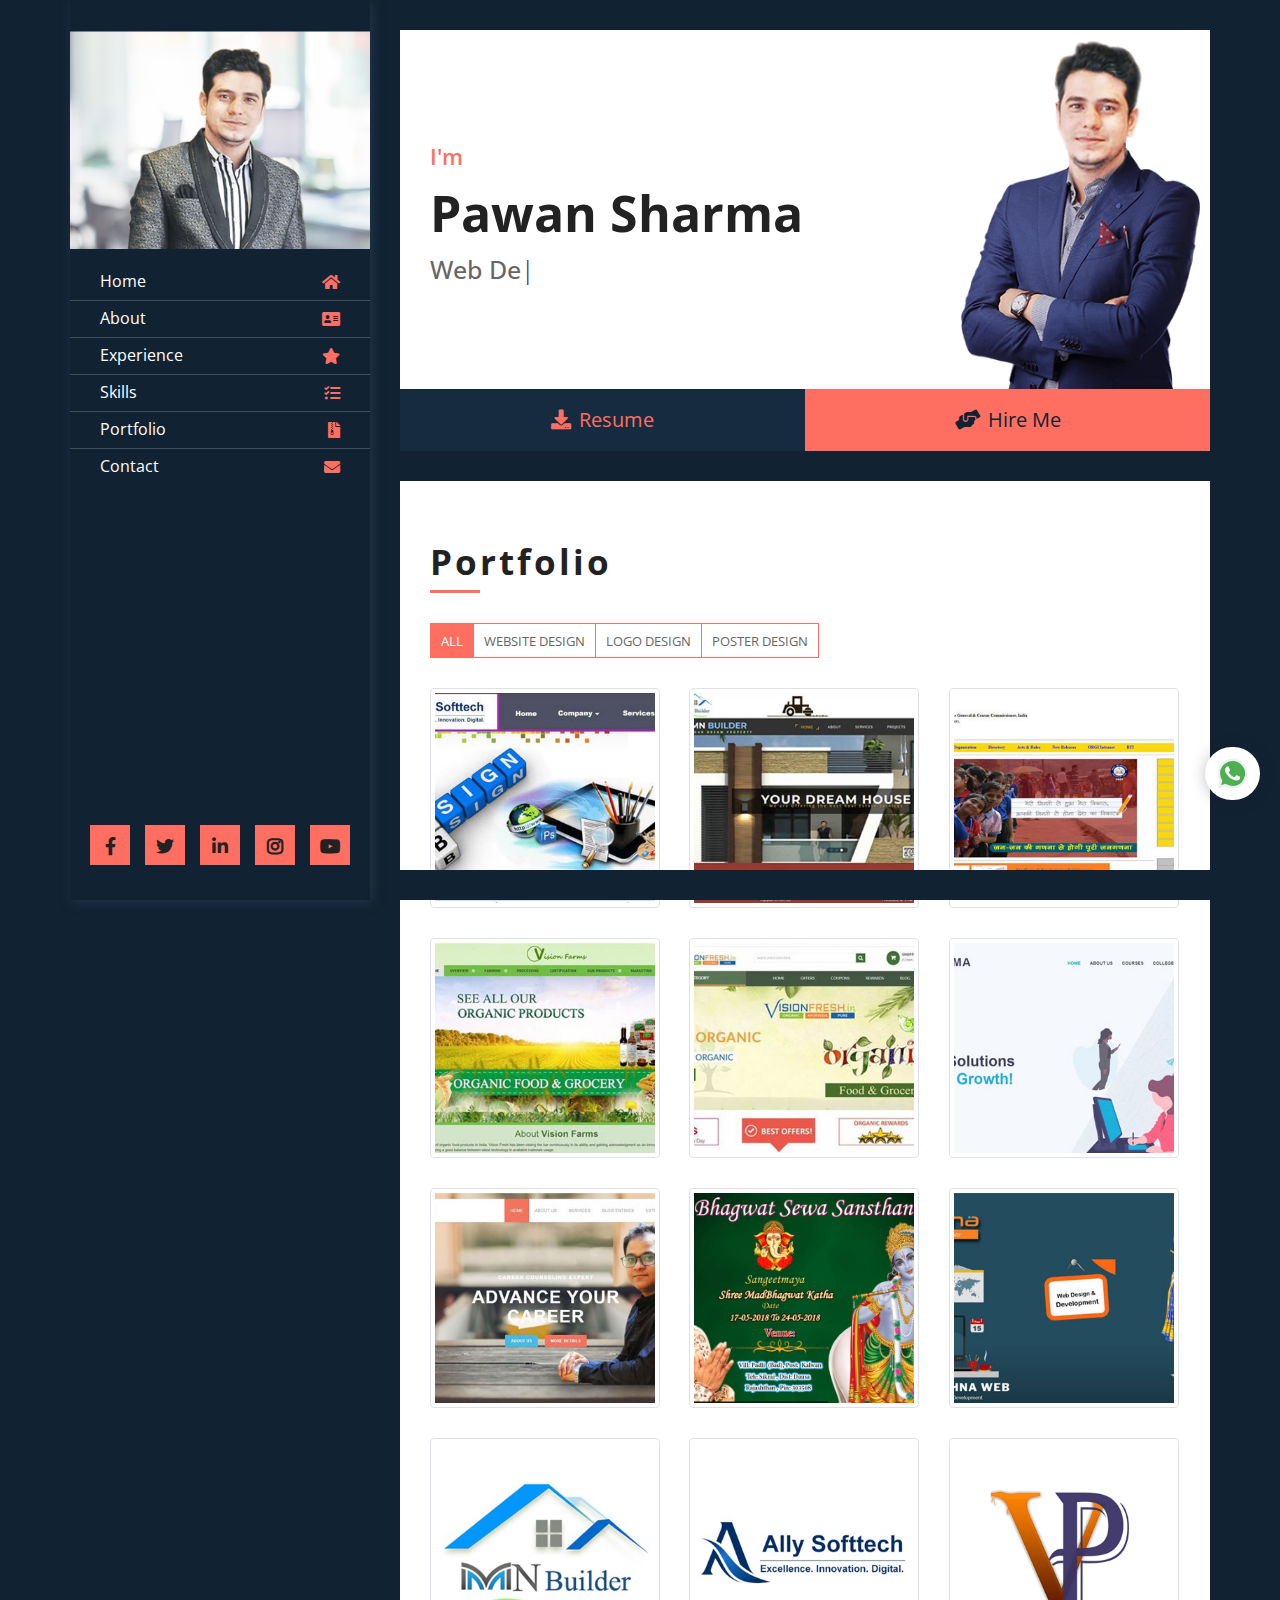
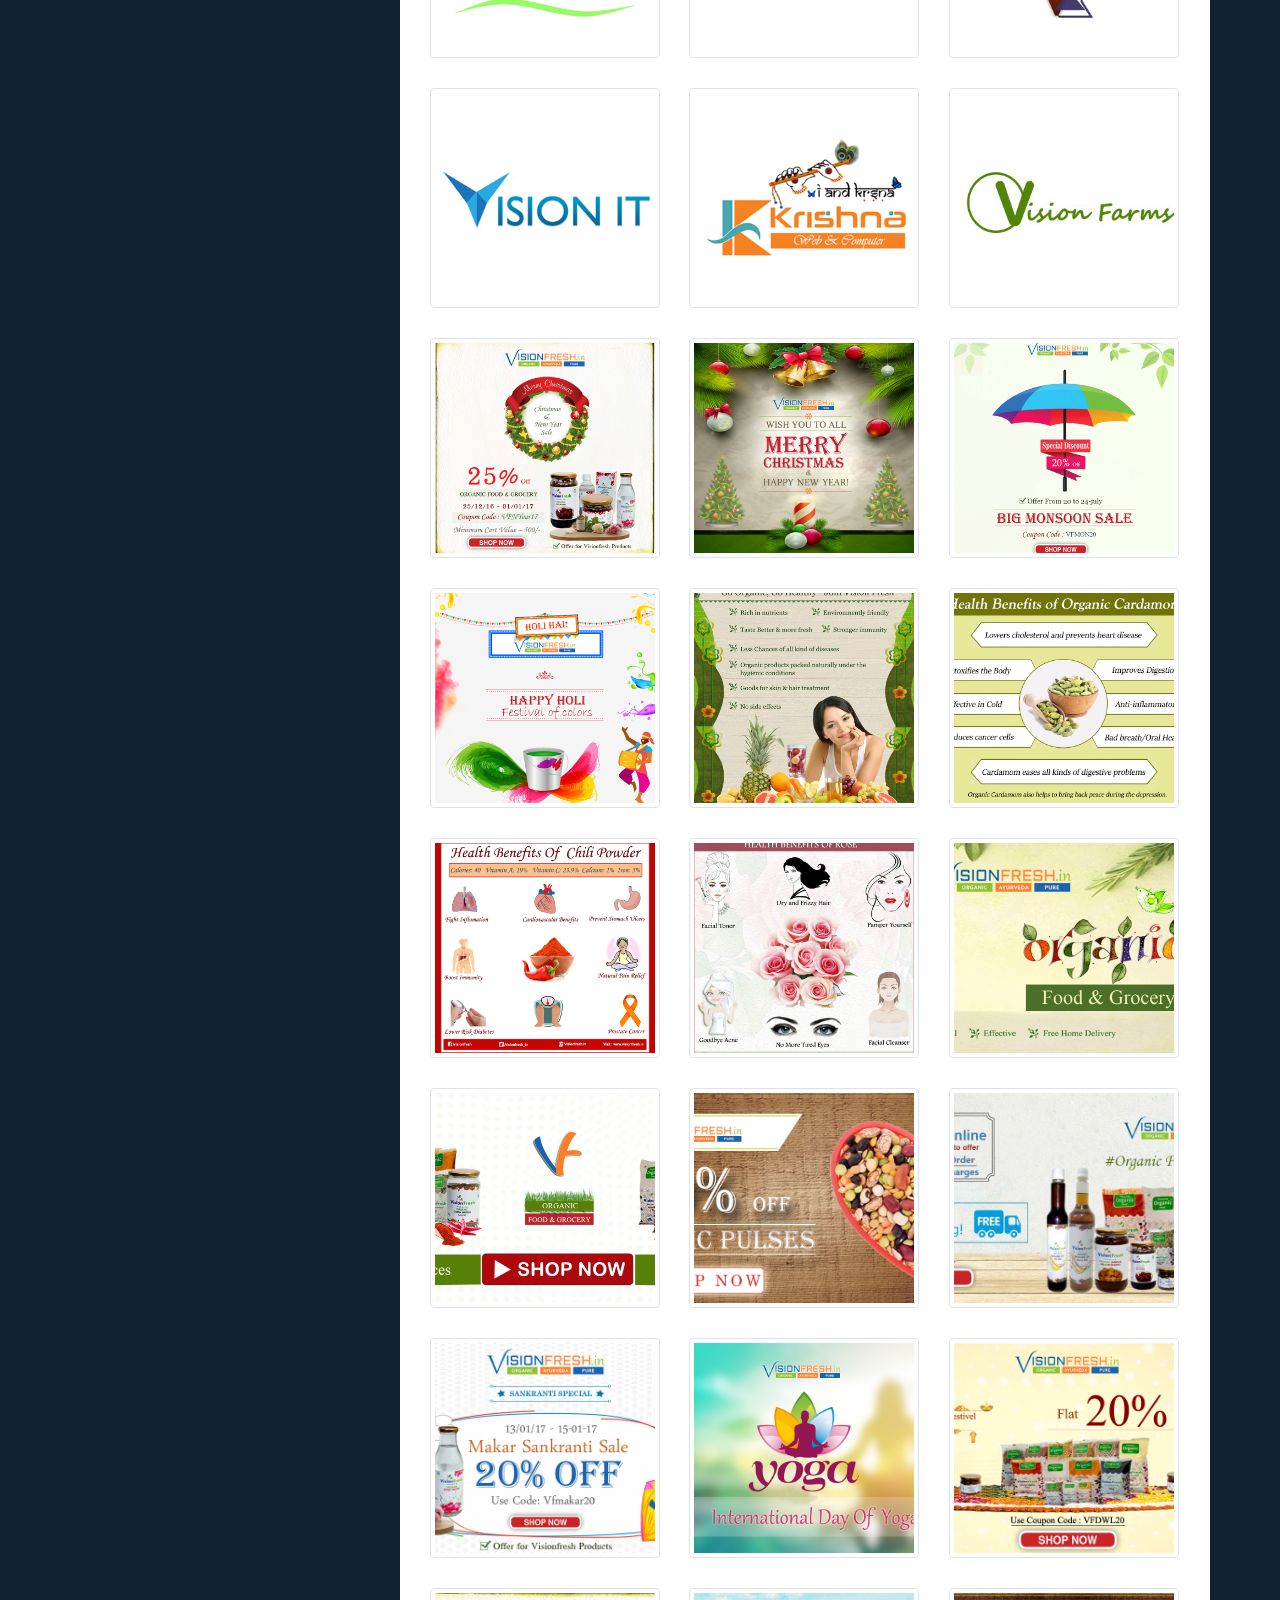
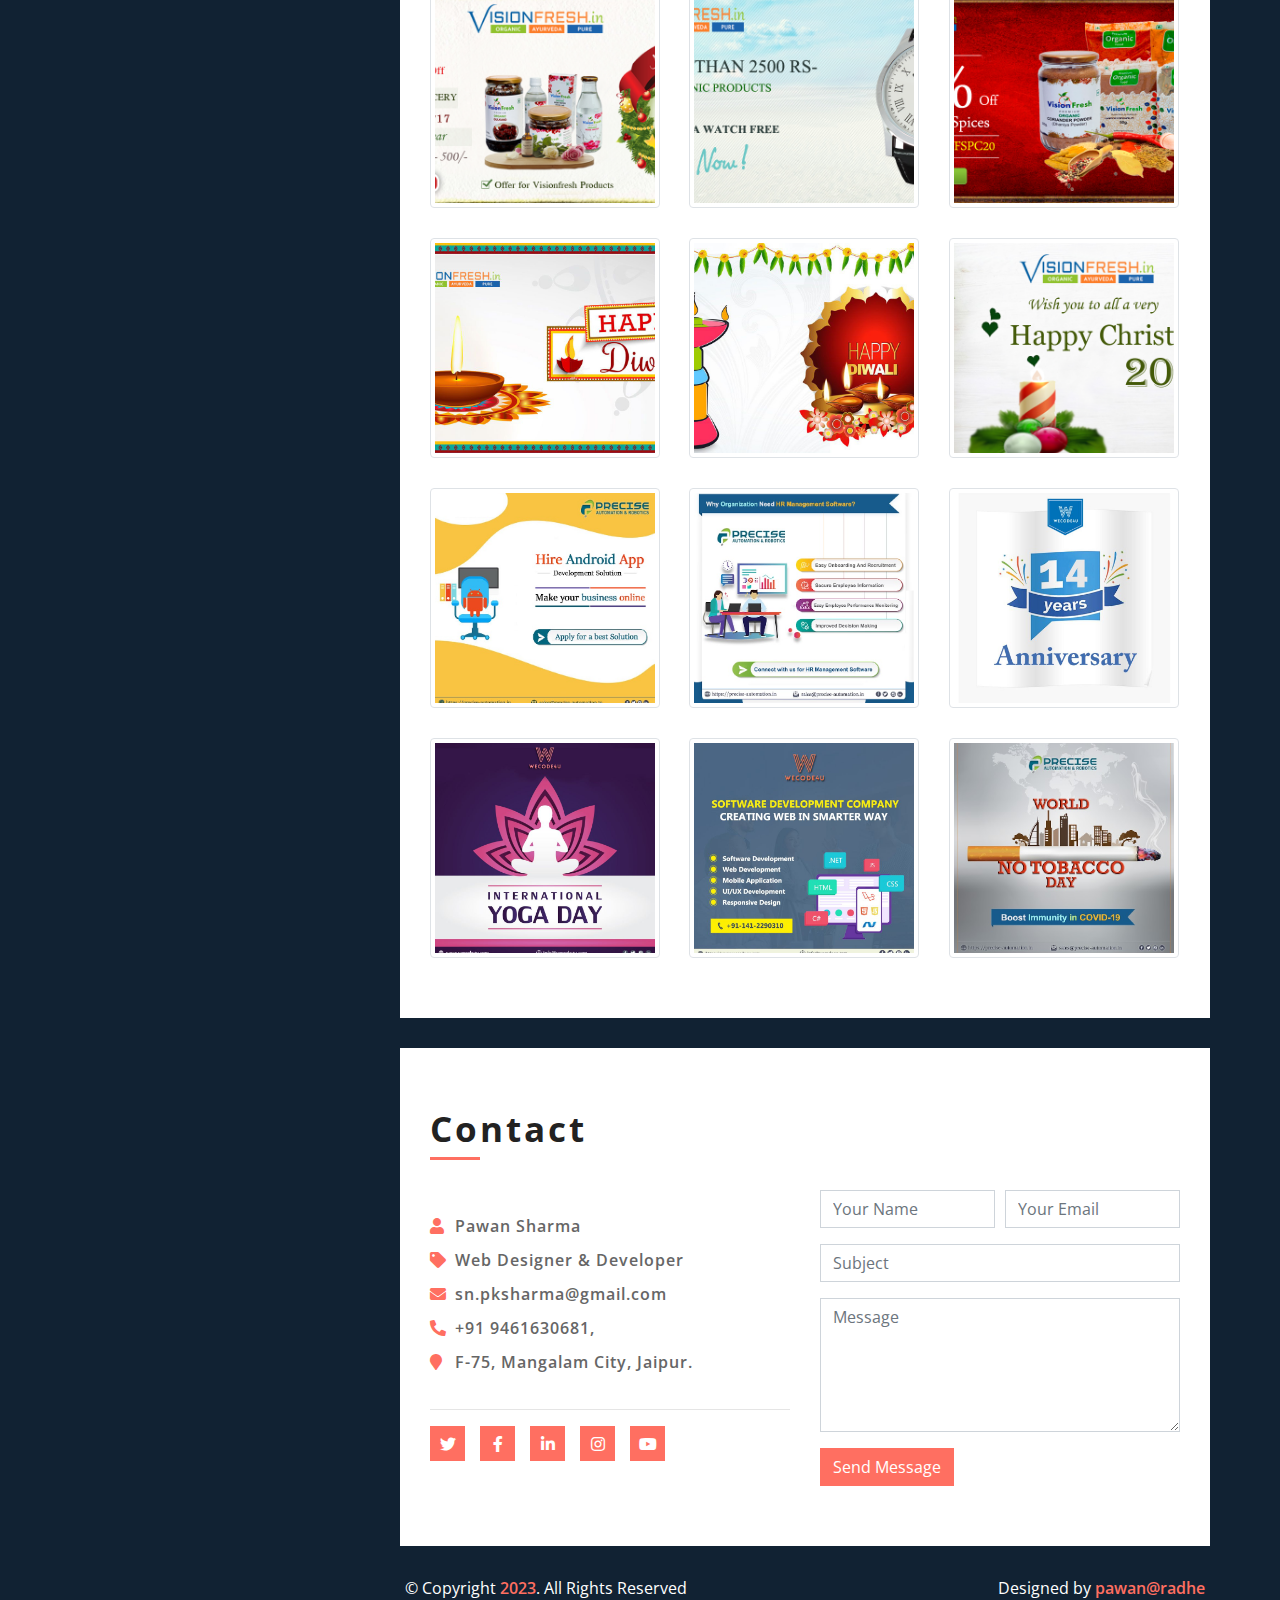
==== commit 972f2db2: "added footer" ====
--- a/portfolio.html
+++ b/portfolio.html
@@ -623,6 +623,7 @@
                                     <p><i class="fa fa-envelope"></i><a href="mailto:info@example.com">sn.pksharma@gmail.com</a></p>
                                     <p><i class="fa fa-phone p-phone"></i><a href="tel:9461630681">+91 9461630681,</a></p>
                                     <p><i class="fa fa-map-marker"></i>F-75, Mangalam City, Jaipur.</p>
+                                    <p style="margin-bottom: -15px;">&nbsp;</p><hr>
                                     <div class="social">
                                         <a class="btn" href="https://twitter.com/PawanRadhe" target="_blank"><i class="fab fa-twitter"></i></a>
                                         <a class="btn" href="https://www.facebook.com/pkpawansharma2" target="_blank"><i class="fab fa-facebook-f"></i></a>
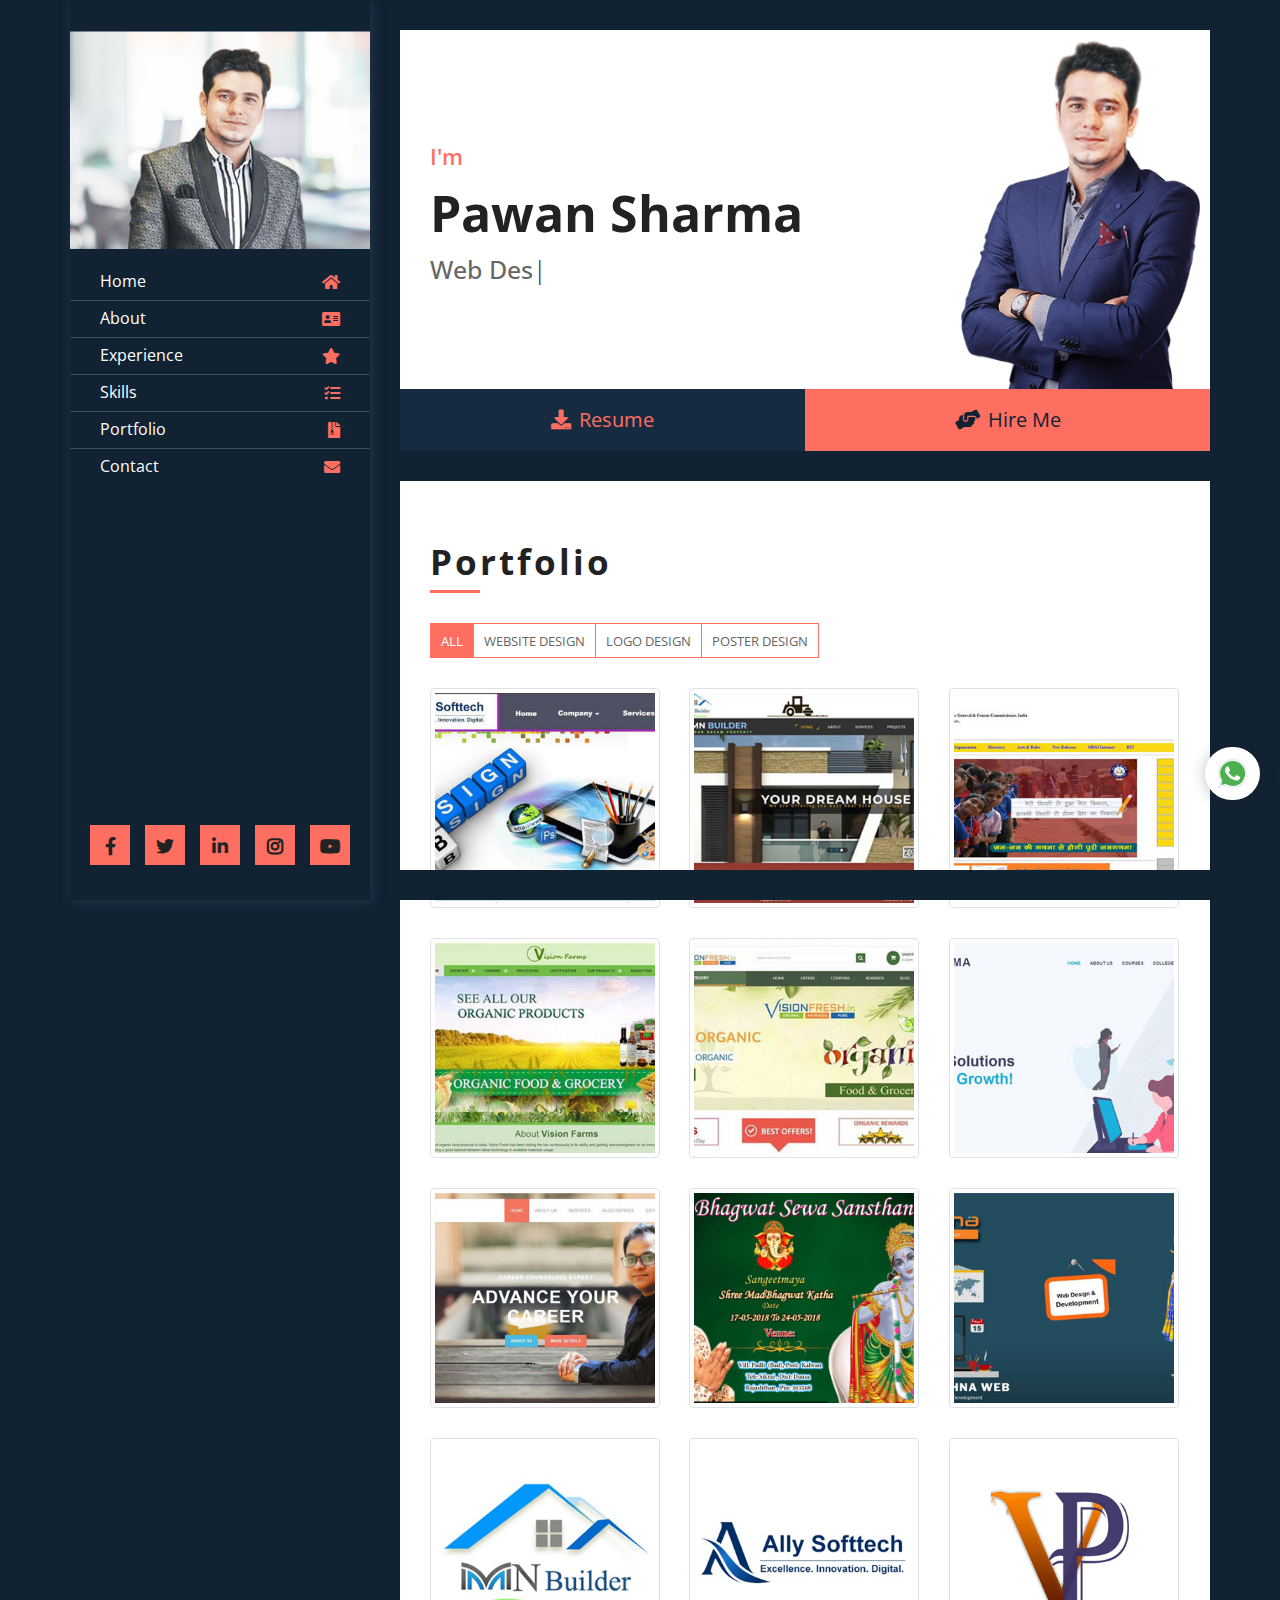
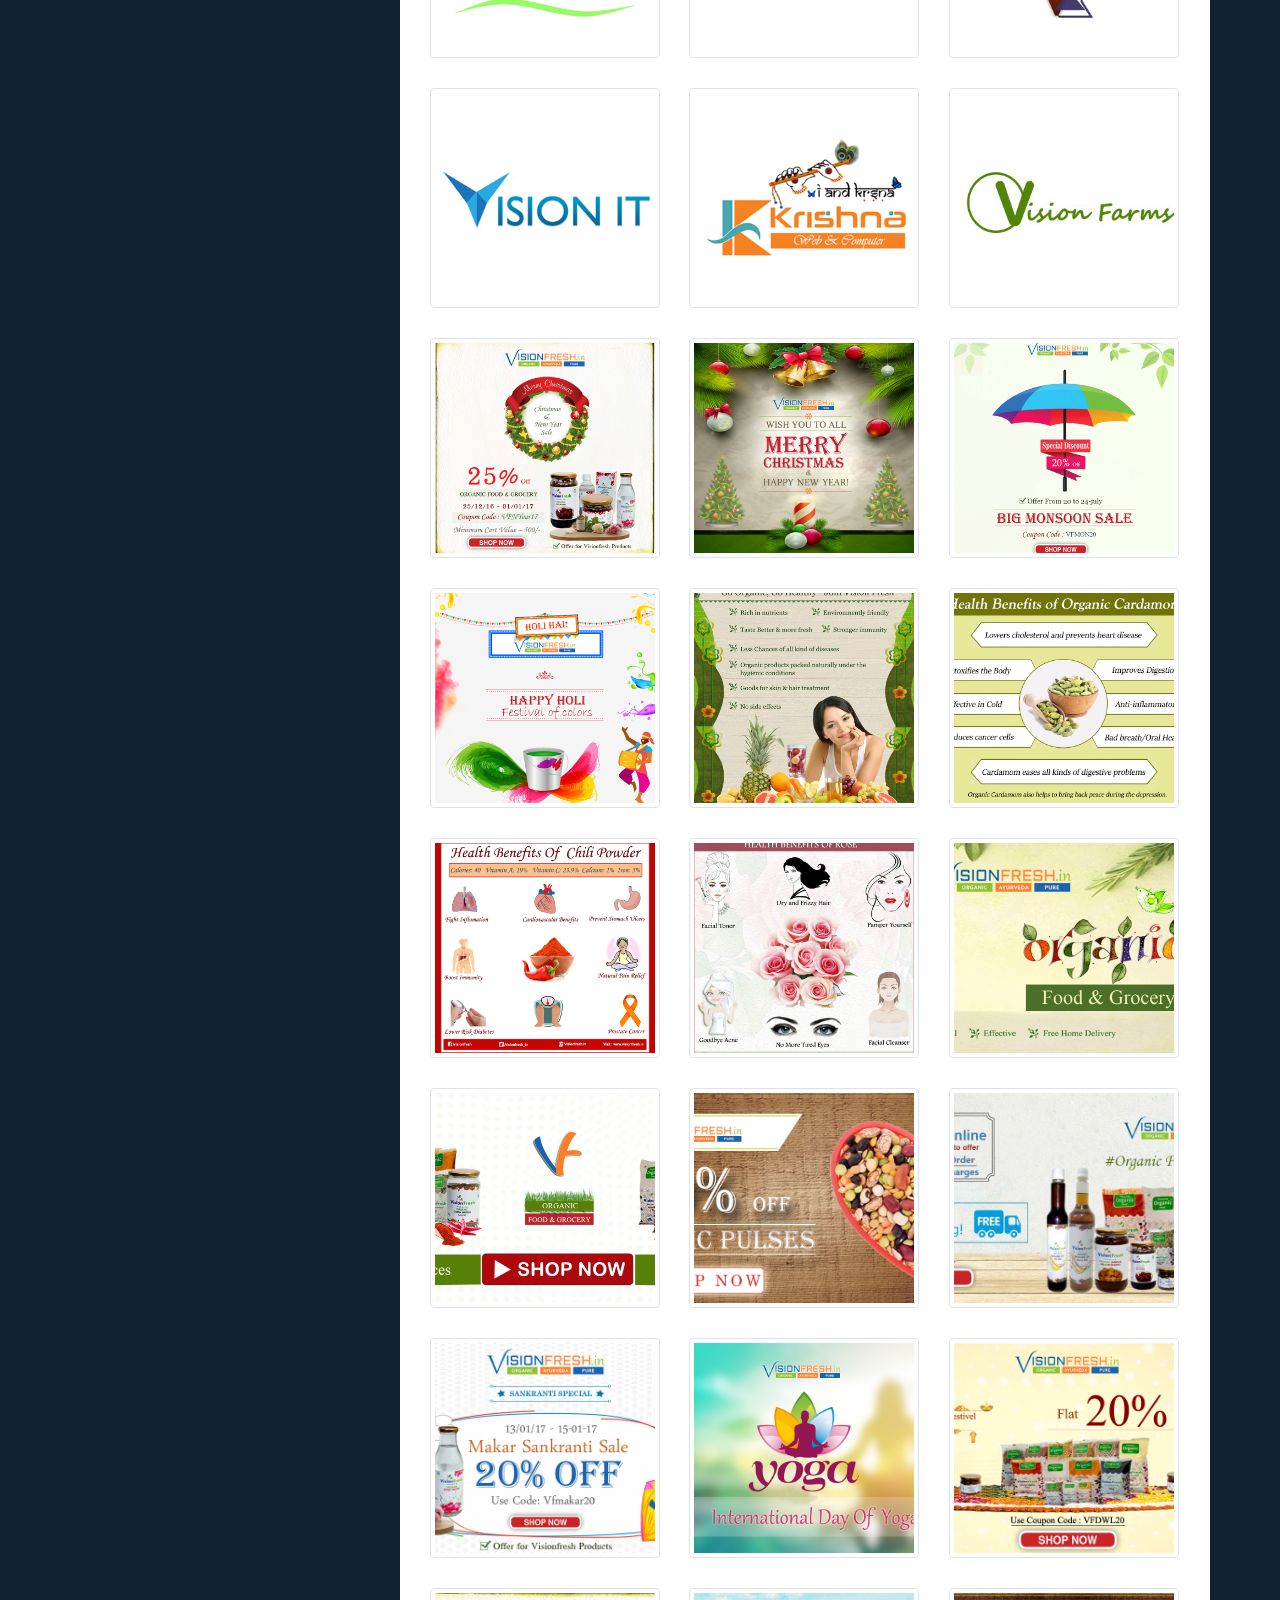
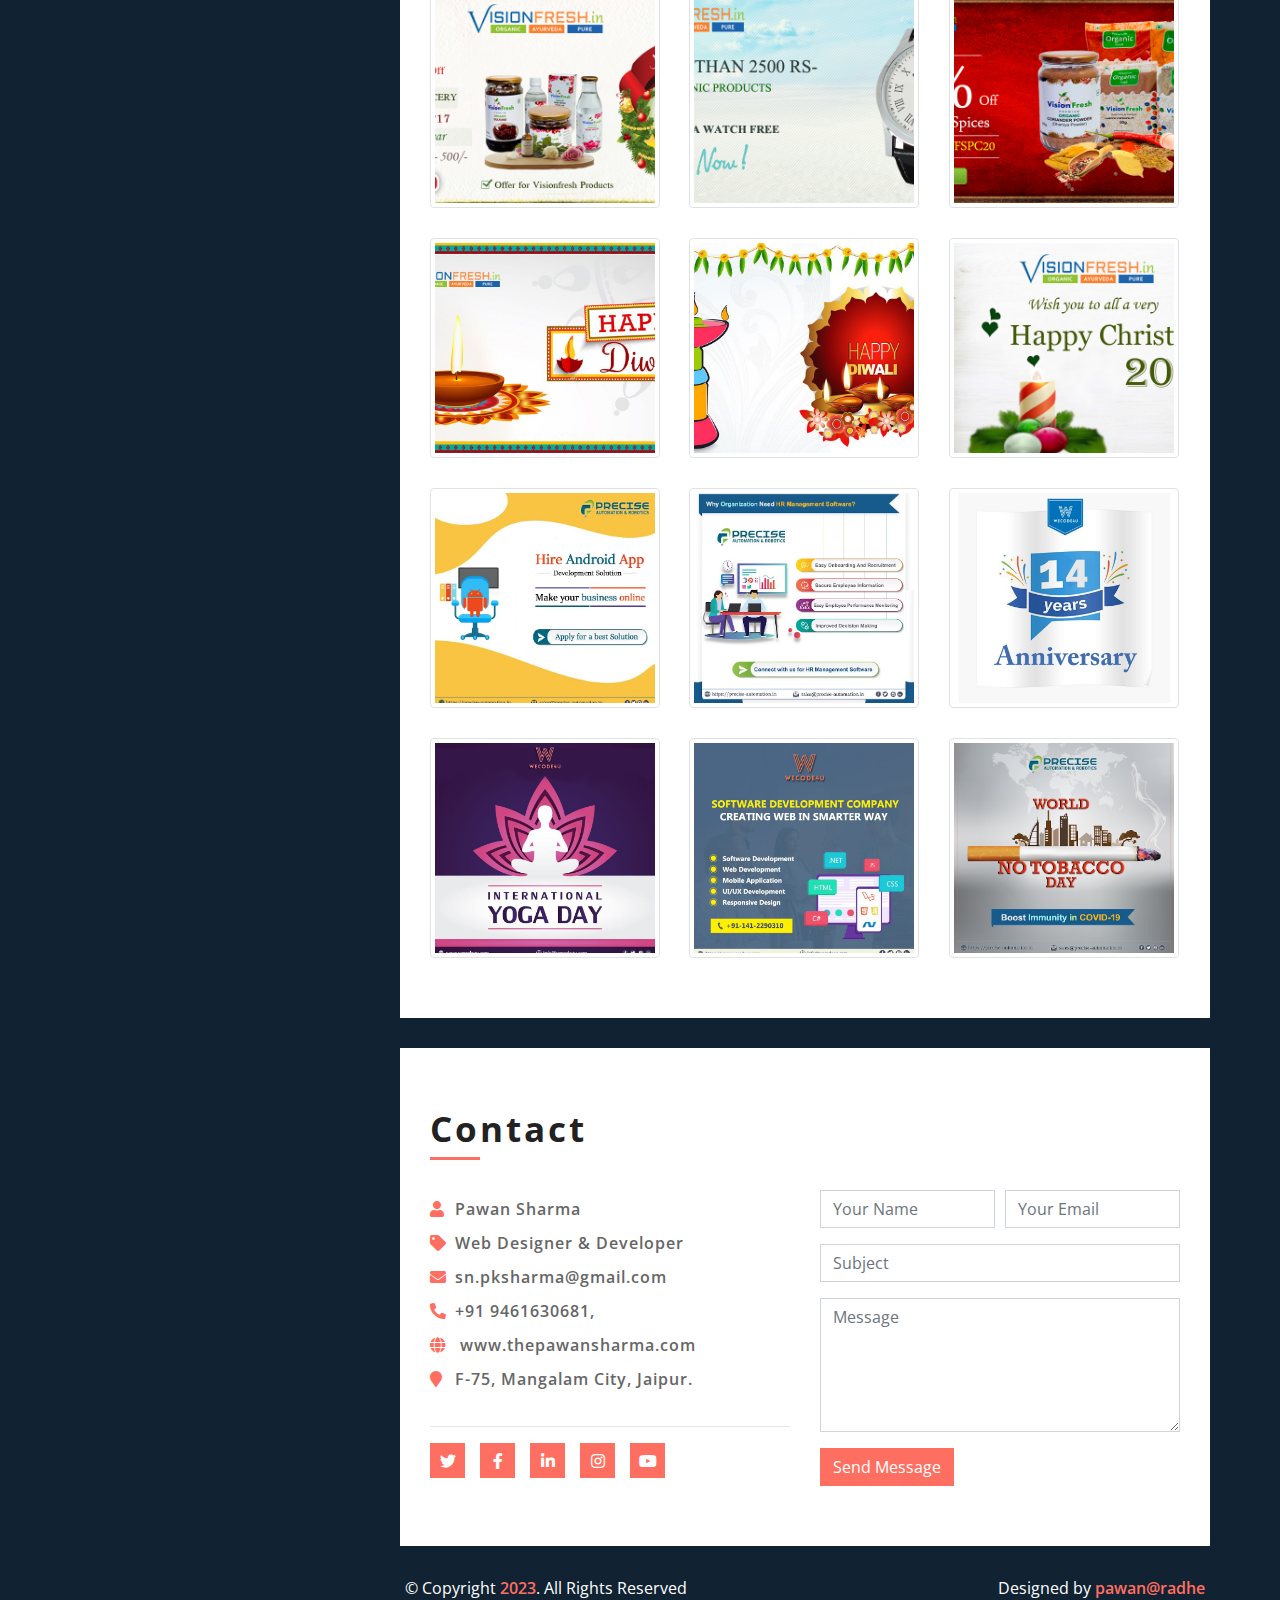
==== commit 4d410c03: "added website url in footer" ====
--- a/portfolio.html
+++ b/portfolio.html
@@ -622,6 +622,7 @@
                                     <p><i class="fa fa-tag"></i>Web Designer & Developer</p>
                                     <p><i class="fa fa-envelope"></i><a href="mailto:info@example.com">sn.pksharma@gmail.com</a></p>
                                     <p><i class="fa fa-phone p-phone"></i><a href="tel:9461630681">+91 9461630681,</a></p>
+                                    <p><i class="fa fa-globe"></i> <a href="https://www.thepawansharma.com" target="_blank">www.thepawansharma.com</a></p>
                                     <p><i class="fa fa-map-marker"></i>F-75, Mangalam City, Jaipur.</p>
                                     <p style="margin-bottom: -15px;">&nbsp;</p><hr>
                                     <div class="social">
